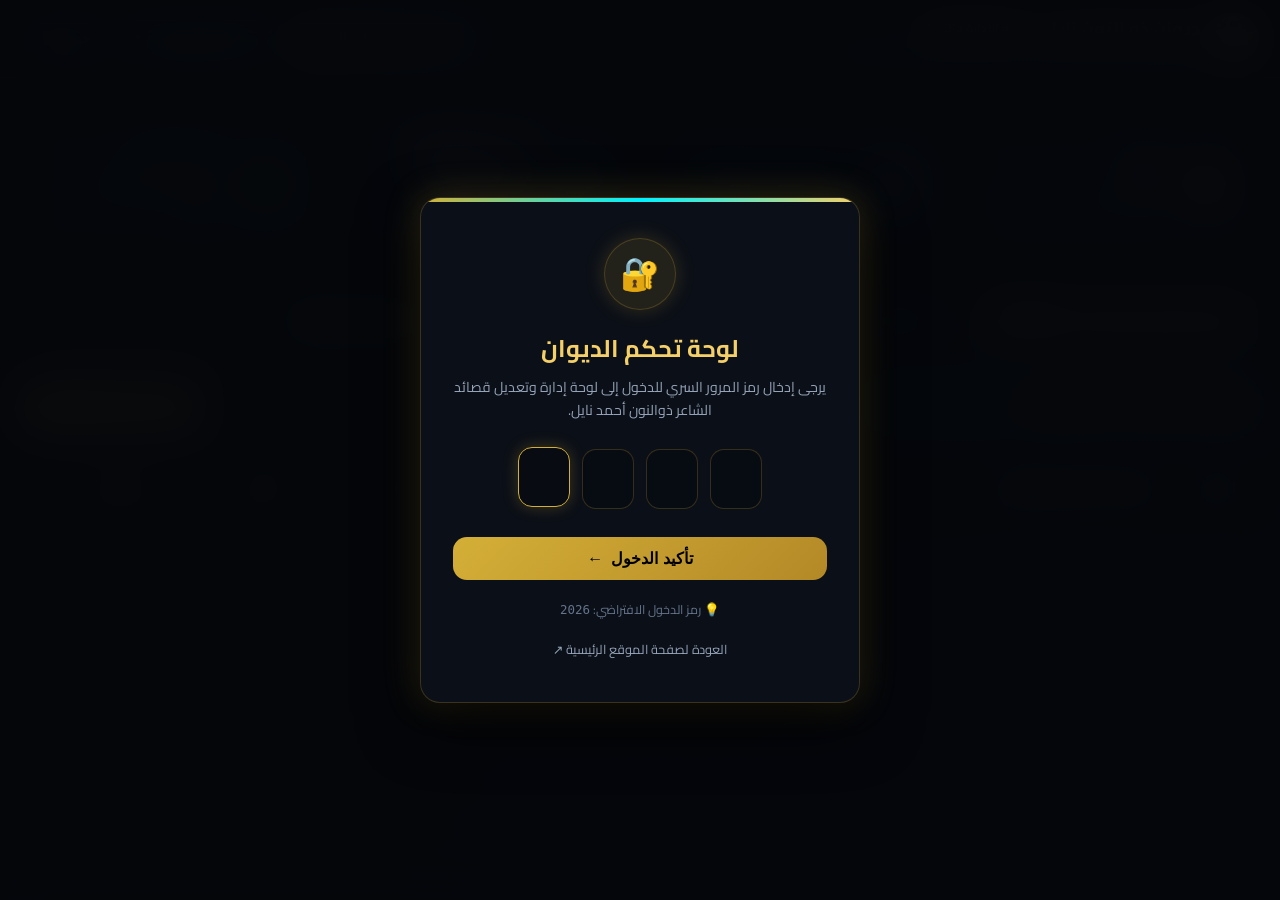
==== admin.html @ ef5acbaf "fix(sources): accurately distinguish and dynamically brand post interaction buttons and badges based" ====
<!DOCTYPE html>
<html lang="ar" dir="rtl">
<head>
  <meta charset="UTF-8">
  <meta name="viewport" content="width=device-width, initial-scale=1.0">
  <title>لوحة إدارة ديوان الشاعر ذو النون أحمد نايل | إضافة وتعديل القصائد</title>
  
  <!-- Anti-Cache Meta Tags -->
  <meta http-equiv="Cache-Control" content="no-cache, no-store, must-revalidate">
  <meta http-equiv="Pragma" content="no-cache">
  <meta http-equiv="Expires" content="0">
  
  <!-- Favicon -->
  <link rel="icon" type="image/svg+xml" href="assets/images/poet_logo.svg">

  <!-- Google Fonts (Cairo & Amiri) -->
  <link rel="preconnect" href="https://fonts.googleapis.com">
  <link rel="preconnect" href="https://fonts.gstatic.com" crossorigin>
  <link href="https://fonts.googleapis.com/css2?family=Amiri:ital,wght@0,400;0,700;1,400&family=Cairo:wght@400;600;700;800;900&family=Tajawal:wght@400;500;700&display=swap" rel="stylesheet">

  <!-- Stylesheets -->
  <link rel="stylesheet" href="assets/css/style.css?v=20261016_v11_source_detection">
  <link rel="stylesheet" href="assets/css/admin.css?v=20261016_admin_v1">
</head>
<body>

  <!-- ==========================================================================
       1. شاشة القفل وتسجيل الدخول (Passcode Lock Screen)
       ========================================================================== -->
  <div id="admin-lock-screen" class="admin-lock-screen">
    <div class="lock-box">
      <div class="lock-icon-wrap">
        <span>🔐</span>
      </div>
      <h2 class="lock-title">لوحة تحكم الديوان</h2>
      <p class="lock-desc">يرجى إدخال رمز المرور السري للدخول إلى لوحة إدارة وتعديل قصائد الشاعر ذوالنون أحمد نايل.</p>

      <div class="pin-inputs-group">
        <input type="password" maxlength="1" class="pin-input" autofocus inputmode="numeric">
        <input type="password" maxlength="1" class="pin-input" inputmode="numeric">
        <input type="password" maxlength="1" class="pin-input" inputmode="numeric">
        <input type="password" maxlength="1" class="pin-input" inputmode="numeric">
      </div>

      <button id="btn-submit-pin" class="btn-lock-submit">
        <span>تأكيد الدخول</span>
        <span>←</span>
      </button>

      <div class="lock-hint">
        <span>💡 رمز الدخول الافتراضي: <code>2026</code></span>
      </div>
      
      <div style="margin-top: 1rem;">
        <a href="index.html" style="color: var(--text-muted); font-size: 0.8rem; text-decoration: none;">العودة لصفحة الموقع الرئيسية ↗</a>
      </div>
    </div>
  </div>

  <!-- ==========================================================================
       2. ترويسة لوحة التحكم (Admin Header)
       ========================================================================== -->
  <header class="admin-header">
    <div class="admin-header-container">
      <div class="admin-brand">
        <div class="admin-brand-avatar">
          <img src="assets/images/poet_portrait.jpg" alt="ذو النون نايل">
        </div>
        <div class="admin-brand-info">
          <h1>
            <span>ديوان ذو النون نايل</span>
            <span class="admin-badge">لوحة الإدارة والتحكم</span>
          </h1>
          <p>إدارة وتعديل القصائد • فرز زمني (الأحدث أولاً) • مزامنة فيسبوك وتيك توك</p>
        </div>
      </div>

      <div class="admin-header-actions">
        <button class="btn-header-sync" onclick="fetchSocialFeedForAdmin(true)" title="سحب أحدث المنشورات من فيسبوك وتيك توك الآن">
          <svg width="14" height="14" viewBox="0 0 24 24" fill="none" stroke="currentColor" stroke-width="2.5"><path d="M23 4v6h-6M1 20v-6h6M3.51 9a9 9 0 0 1 14.85-3.36L23 10M1 14l4.64 4.36A9 9 0 0 0 20.49 15"/></svg>
          <span>سحب منشورات المنصات</span>
        </button>
        <a href="index.html" target="_blank" class="btn-header-link" title="معاينة الموقع للزوار">
          <span>معاينة الموقع الحية</span>
          <span>↗</span>
        </a>
        <button class="btn-header-link" onclick="adminLogout()" title="تسجيل الخروج">
          <span>خروج</span>
          <span>🚪</span>
        </button>
      </div>
    </div>
  </header>

  <!-- ==========================================================================
       3. المحتوى الرئيسي وشريط الإحصائيات (Main Content & Stats)
       ========================================================================== -->
  <main class="admin-main">
    
    <!-- Stats Grid -->
    <div class="admin-stats-grid">
      <div class="stat-card">
        <div class="stat-icon-wrap stat-icon-gold">📜</div>
        <div class="stat-content">
          <h3 id="stat-total-poems">10</h3>
          <p>إجمالي القصائد في الديوان</p>
        </div>
      </div>

      <div class="stat-card">
        <div class="stat-icon-wrap stat-icon-blue">🔄</div>
        <div class="stat-content">
          <h3 id="stat-sorting-mode" style="font-size: 1.25rem; color: #60a5fa;">من الأحدث للأقدم</h3>
          <p>ترتيب النشر الزمني اللحظي</p>
        </div>
      </div>

      <div class="stat-card">
        <div class="stat-icon-wrap stat-icon-cyan">📡</div>
        <div class="stat-content">
          <h3 id="stat-live-posts">11 منشور ومقطع</h3>
          <p>تغذية فيسبوك وتيك توك المباشرة</p>
        </div>
      </div>

      <div class="stat-card">
        <div class="stat-icon-wrap stat-icon-green">🟢</div>
        <div class="stat-content">
          <h3 id="stat-last-sync" style="font-size: 1.15rem; color: #4ade80;">متصل الآن</h3>
          <p>جاهزية المزامنة والتحديث الفوري</p>
        </div>
      </div>
    </div>

    <!-- Navigation Tabs Bar -->
    <div class="admin-tabs-nav">
      <button class="admin-tab-btn active" data-target="tab-manage-poems">
        <span>📚 إدارة وتعديل القصائد</span>
        <span class="tab-badge-num">مرتبة تنازلياً</span>
      </button>
      <button class="admin-tab-btn" data-target="tab-add-poem">
        <span>✍️ إضافة قصيدة جديدة</span>
      </button>
      <button class="admin-tab-btn" data-target="tab-social-radar">
        <span>📡 سحب منشورات فيسبوك وتيك توك</span>
      </button>
      <button class="admin-tab-btn" data-target="tab-export-sync">
        <span>💾 حفظ وتصدير البيانات</span>
      </button>
    </div>

    <!-- ======================================================================
         التبويب 1: جدول وإدارة القصائد الحالية (Manage Poems)
         ====================================================================== -->
    <div id="tab-manage-poems" class="tab-pane active">
      <div class="panel-head-bar">
        <div class="panel-title-wrap">
          <h2>
            <span>ديوان القصائد المعتمدة</span>
            <span style="font-size: 0.8rem; color: #4ade80; background: rgba(34,197,94,0.15); padding: 3px 10px; border-radius: 20px;">✓ مرتبة تلقائياً من الأحدث إلى الأقدم</span>
          </h2>
          <p>يمكنك تعديل أي قصيدة، مراجعة أبياتها، أو حذفها، وتنعكس التعديلات فورياً على الموقع.</p>
        </div>

        <div class="panel-controls">
          <div class="search-input-wrap">
            <span class="search-icon">🔍</span>
            <input type="text" id="admin-poem-search" placeholder="بحث في عناوين أو أبيات القصائد..." oninput="filterPoemsTable(this)">
          </div>
          <button class="btn-primary-admin" onclick="switchTab('tab-add-poem')">
            <span>+ إضافة قصيدة جديدة</span>
          </button>
        </div>
      </div>

      <!-- Table Container -->
      <div class="poems-table-wrap">
        <table class="admin-table">
          <thead>
            <tr>
              <th style="width: 60px;">الترتيب</th>
              <th>عنوان القصيدة ومطلعها</th>
              <th>التصنيف الأدبي</th>
              <th>تاريخ النشر</th>
              <th>التفاعل</th>
              <th>المصدر</th>
              <th style="width: 140px;">الإجراءات</th>
            </tr>
          </thead>
          <tbody id="poems-table-body">
            <!-- Rendered by admin.js -->
          </tbody>
        </table>
      </div>
    </div>

    <!-- ======================================================================
         التبويب 2: إضافة قصيدة جديدة (Add Poem Form)
         ====================================================================== -->
    <div id="tab-add-poem" class="tab-pane">
      <div class="form-panel-card">
        <div class="panel-title-wrap" style="margin-bottom: 1.5rem;">
          <h2>✍️ إضافة قصيدة أو نص وجداني جديد</h2>
          <p>املأ البيانات أدناه وسيتم إدراج القصيدة فورياً في رأس الديوان (الأحدث أولاً).</p>
        </div>

        <form id="add-poem-form">
          <div class="form-grid-two">
            <div class="form-group">
              <label class="form-label">عنوان القصيدة *</label>
              <input type="text" id="poem-title-input" class="form-control" placeholder="مثال: خفف خطاك، أو عنوان القصيدة الجديد" required>
            </div>

            <div class="form-group">
              <label class="form-label">التصنيف الأدبي *</label>
              <select id="poem-category-select" class="form-control">
                <option value="darwish">بوح ودراويش</option>
                <option value="hawas">ديوان الحواس</option>
                <option value="musical">أعمال غنائية</option>
                <option value="social">مقتطفات فيسبوك الحية</option>
                <option value="tiktok">بوح تيك توك (@drwesh22)</option>
                <option value="national">قصائد وطنية</option>
              </select>
            </div>
          </div>

          <div class="form-grid-two">
            <div class="form-group">
              <label class="form-label">تاريخ النشر <span>(مثال: ١٦ أكتوبر ٢٠٢٦، اتركه فارغاً لتعيين تاريخ اليوم تلقائياً)</span></label>
              <input type="text" id="poem-date-input" class="form-control" placeholder="١٦ أكتوبر ٢٠٢٦">
            </div>

            <div class="form-group">
              <label class="form-label">وقت النشر <span>(مثال: ١٠:١٥ م)</span></label>
              <input type="text" id="poem-time-input" class="form-control" placeholder="١٠:١٥ م">
            </div>
          </div>

          <div class="form-grid-two">
            <div class="form-group">
              <label class="form-label">رابط المنشور الأصلي في فيسبوك أو تيك توك</label>
              <input type="url" id="poem-fburl-input" class="form-control" placeholder="https://www.facebook.com/dhwalnwn.ahmd.nayl/posts/..." value="https://www.facebook.com/dhwalnwn.ahmd.nayl/">
            </div>

            <div class="form-group">
              <label class="form-label">وسام التمييز البصري <span>(Badge)</span></label>
              <input type="text" id="poem-badge-input" class="form-control" placeholder="مثال: 🔴 أحدث قصيدة، ✨ جديد، 👑 ديوان الحواس">
            </div>
          </div>

          <div class="form-group">
            <label class="form-label">نص وأبيات القصيدة الكاملة * <span>(اكتب كل بيت أو شطر في سطر منفصل)</span></label>
            <textarea id="poem-text-input" class="form-control" rows="10" placeholder="اكتب أبيات القصيدة هنا..." required></textarea>
          </div>

          <div class="form-footer-actions">
            <button type="reset" class="btn-secondary-admin">مسح الحقول</button>
            <button type="submit" class="btn-primary-admin" style="font-size: 1rem; padding: 10px 28px;">
              <span>حفظ وإدراج في رأس الديوان 📜</span>
              <span>←</span>
            </button>
          </div>
        </form>
      </div>
    </div>

    <!-- ======================================================================
         التبويب 3: رادار سحب منشورات فيسبوك وتيك توك (Social Ingestion Radar)
         ====================================================================== -->
    <div id="tab-social-radar" class="tab-pane">
      <div class="radar-hub-banner">
        <div class="radar-banner-info">
          <h3>
            <span>📡 رادار السحب اللحظي من صفحات الشاعر</span>
            <span style="font-size: 0.75rem; background: #22c55e; color: #000; padding: 2px 8px; border-radius: 12px; font-weight: 800;">LIVE</span>
          </h3>
          <p>
            هنا تظهر أحدث المنشورات ومقاطع الفيديو المسحوبة من صفحة فيسبوك وحساب تيك توك. يمكنك بنقرة زر واحدة (1-Click) تحويل أي منشور شعري إلى قصيدة معتمدة داخل الديوان.
          </p>
        </div>
        <button class="btn-primary-admin" onclick="fetchSocialFeedForAdmin(true)">
          <svg width="14" height="14" viewBox="0 0 24 24" fill="none" stroke="currentColor" stroke-width="2.5"><path d="M23 4v6h-6M1 20v-6h6M3.51 9a9 9 0 0 1 14.85-3.36L23 10M1 14l4.64 4.36A9 9 0 0 0 20.49 15"/></svg>
          <span>تحديث وسحب المنشورات الآن</span>
        </button>
      </div>

      <div id="social-radar-cards-container" class="social-cards-grid">
        <!-- Rendered by admin.js -->
      </div>
    </div>

    <!-- ======================================================================
         التبويب 4: حفظ وتصدير البيانات (Export & Deploy)
         ====================================================================== -->
    <div id="tab-export-sync" class="tab-pane">
      <div class="form-panel-card">
        <div class="panel-title-wrap" style="margin-bottom: 1.5rem;">
          <h2>💾 حفظ وتصدير بيانات الديوان</h2>
          <p>كافة التعديلات تُحفظ فورياً وتظهر على الموقع. يمكنك أيضاً تنزيل نسخة احتياطية أو رفع التحديثات إلى GitHub.</p>
        </div>

        <div style="display: grid; grid-template-columns: repeat(auto-fit, minmax(300px, 1fr)); gap: 1.5rem; margin-bottom: 2rem;">
          
          <div style="background: rgba(255,255,255,0.03); border: 1px solid var(--border-admin); border-radius: var(--radius-md); padding: 1.5rem;">
            <h4 style="color: var(--gold-light); font-size: 1.1rem; margin-bottom: 8px;">1. حفظ فوري على المتصفح</h4>
            <p style="font-size: 0.85rem; color: var(--text-muted); margin-bottom: 1.25rem;">
              يتم حفظ أي قصيدة تضيفها أو تعدلها محلياً، وتظهر فوراً عند زيارة الموقع دون أي تأخير.
            </p>
            <button class="btn-primary-admin" onclick="deployChangesNotice()">
              <span>تأكيد الحفظ الفوري للموقع</span>
            </button>
          </div>

          <div style="background: rgba(255,255,255,0.03); border: 1px solid var(--border-admin); border-radius: var(--radius-md); padding: 1.5rem;">
            <h4 style="color: var(--gold-light); font-size: 1.1rem; margin-bottom: 8px;">2. تصدير ملف القصائد (JSON)</h4>
            <p style="font-size: 0.85rem; color: var(--text-muted); margin-bottom: 1.25rem;">
              تنزيل ملف بيانات القصائد الكاملة مرتبة من الأحدث إلى الأقدم لحفظها أو أرشفتها.
            </p>
            <button class="btn-secondary-admin" onclick="exportPoemsJSON()">
              <span>تنزيل ملف JSON 📥</span>
            </button>
          </div>

        </div>

        <div style="background: rgba(24, 119, 242, 0.08); border: 1px solid rgba(24, 119, 242, 0.3); border-radius: var(--radius-md); padding: 1.5rem;">
          <h4 style="color: #93c5fd; margin-bottom: 6px;">🚀 رفع التحديثات تلقائياً إلى GitHub Pages</h4>
          <p style="font-size: 0.88rem; color: #cbd5e1; line-height: 1.8;">
            بفضل خط الأتمتة المدمج في الموقع عبر <strong>GitHub Actions</strong>، يمكنك تشغيل ملف <code>deploy.ps1</code> في مجلد المشروع، أو تشغيل سير العمل من تبويب Actions في GitHub ليتم نشر التحديثات الحية لجميع الزوار حول العالم في ثوانٍ معدودة.
          </p>
        </div>

      </div>
    </div>

  </main>

  <!-- ==========================================================================
       4. نافذة التعديل السريع (Poem Edit Modal)
       ========================================================================== -->
  <div id="admin-edit-modal" class="admin-modal-overlay">
    <div class="admin-modal-box">
      <div class="admin-modal-header">
        <h3>✏️ تعديل القصيدة الحالية</h3>
        <button id="close-edit-modal-btn" class="btn-modal-close">×</button>
      </div>

      <form id="edit-poem-form">
        <div class="form-grid-two">
          <div class="form-group">
            <label class="form-label">عنوان القصيدة *</label>
            <input type="text" id="edit-title-input" class="form-control" required>
          </div>

          <div class="form-group">
            <label class="form-label">التصنيف الأدبي</label>
            <select id="edit-category-select" class="form-control">
              <option value="darwish">بوح ودراويش</option>
              <option value="hawas">ديوان الحواس</option>
              <option value="musical">أعمال غنائية</option>
              <option value="social">مقتطفات فيسبوك الحية</option>
              <option value="tiktok">بوح تيك توك (@drwesh22)</option>
              <option value="national">قصائد وطنية</option>
            </select>
          </div>
        </div>

        <div class="form-grid-two">
          <div class="form-group">
            <label class="form-label">تاريخ النشر <span>(مثال: ١١ أكتوبر ٢٠٢٦)</span></label>
            <input type="text" id="edit-date-input" class="form-control">
          </div>

          <div class="form-group">
            <label class="form-label">وقت النشر</label>
            <input type="text" id="edit-time-input" class="form-control">
          </div>
        </div>

        <div class="form-grid-two">
          <div class="form-group">
            <label class="form-label">رابط المنشور الأصلي في فيسبوك أو تيك توك</label>
            <input type="url" id="edit-fburl-input" class="form-control">
          </div>

          <div class="form-group">
            <label class="form-label">عدد الإعجابات الافتراضية</label>
            <input type="number" id="edit-likes-input" class="form-control" min="0">
          </div>
        </div>

        <div class="form-group">
          <label class="form-label">نص وأبيات القصيدة الكاملة *</label>
          <textarea id="edit-text-input" class="form-control" rows="8" required></textarea>
        </div>

        <div class="form-footer-actions">
          <button type="button" id="btn-cancel-edit" class="btn-secondary-admin">إلغاء</button>
          <button type="submit" class="btn-primary-admin">
            <span>حفظ التعديلات وتحديث الموقع ✓</span>
          </button>
        </div>
      </form>
    </div>
  </div>

  <!-- Toast Notification Container -->
  <div id="admin-toast" class="admin-toast"></div>

  <!-- Main JavaScript Data & Logic -->
  <script src="assets/js/main.js?v=20261016_v7_complete"></script>
  <script src="assets/js/admin.js?v=20261016_admin_v2"></script>
</body>
</html>
---- assets/css/style.css ----
/* ==========================================================================
   الشاعر ذو النون أحمد نايل - التصميم الملكي الداكن (Dark Royal Obsidian & Gold)
   ========================================================================== */

@import url('https://fonts.googleapis.com/css2?family=Amiri:ital,wght@0,400;0,700;1,400;1,700&family=Cairo:wght@300;400;600;700;900&family=Reem+Kufi:wght@500;700&display=swap');

:root {
  /* Color Palette */
  --bg-main: #080a0f;
  --bg-card: rgba(18, 22, 33, 0.72);
  --bg-card-hover: rgba(26, 32, 48, 0.85);
  --bg-elevated: #111520;
  --bg-glass: rgba(15, 19, 28, 0.65);
  
  --gold-primary: #d4af37;
  --gold-glow: #f5cf68;
  --gold-dark: #997d25;
  --gold-subtle: rgba(212, 175, 55, 0.15);
  --gold-border: rgba(212, 175, 55, 0.28);
  
  --amber-warm: #e69138;
  --sand-accent: #e5d3b3;
  --text-main: #f3f4f6;
  --text-muted: #9ca3af;
  --text-dim: #6b7280;
  
  --border-subtle: rgba(255, 255, 255, 0.08);
  --shadow-gold: 0 8px 32px -4px rgba(212, 175, 55, 0.18);
  --shadow-ambient: 0 20px 40px -15px rgba(0, 0, 0, 0.7);

  /* Typography */
  --font-poetry: 'Amiri', serif;
  --font-ui: 'Cairo', sans-serif;
  --font-calligraphy: 'Reem Kufi', sans-serif;

  /* Layout */
  --radius-sm: 8px;
  --radius-md: 14px;
  --radius-lg: 22px;
  --radius-full: 9999px;
  --transition-smooth: all 0.35s cubic-bezier(0.16, 1, 0.3, 1);
}

/* Reset & Base Setup */
*, *::before, *::after {
  box-sizing: border-box;
  margin: 0;
  padding: 0;
}

html {
  scroll-behavior: smooth;
  font-size: 16px;
  direction: rtl;
}

body {
  font-family: var(--font-ui);
  background-color: var(--bg-main);
  color: var(--text-main);
  line-height: 1.8;
  overflow-x: hidden;
  position: relative;
  selection-background-color: var(--gold-primary);
  selection-color: #000;
}

::selection {
  background: var(--gold-primary);
  color: #050608;
}

/* Background Ambient Lighting & Particles */
#ambient-canvas {
  position: fixed;
  top: 0;
  left: 0;
  width: 100vw;
  height: 100vh;
  pointer-events: none;
  z-index: 0;
  opacity: 0.75;
}

.ambient-glow {
  position: fixed;
  width: 500px;
  height: 500px;
  border-radius: 50%;
  filter: blur(140px);
  pointer-events: none;
  z-index: 0;
  opacity: 0.15;
}

.ambient-glow-1 {
  top: -100px;
  right: -100px;
  background: radial-gradient(circle, var(--gold-primary), transparent 70%);
}

.ambient-glow-2 {
  bottom: 10%;
  left: -150px;
  background: radial-gradient(circle, #3b82f6, transparent 70%);
  opacity: 0.1;
}

/* Container */
.container {
  width: 100%;
  max-width: 1240px;
  margin: 0 auto;
  padding: 0 1.5rem;
  position: relative;
  z-index: 2;
}

/* Header & Navigation */
.main-header {
  position: fixed;
  top: 0;
  left: 0;
  right: 0;
  z-index: 100;
  backdrop-filter: blur(18px);
  -webkit-backdrop-filter: blur(18px);
  background: rgba(8, 10, 15, 0.75);
  border-bottom: 1px solid var(--border-subtle);
  transition: var(--transition-smooth);
}

.main-header.scrolled {
  background: rgba(8, 10, 15, 0.92);
  border-bottom-color: var(--gold-border);
  box-shadow: 0 10px 30px rgba(0, 0, 0, 0.5);
}

.nav-wrap {
  display: flex;
  align-items: center;
  justify-content: space-between;
  height: 80px;
  gap: 1.25rem;
}

.logo-brand {
  display: flex;
  align-items: center;
  gap: 12px;
  text-decoration: none;
  color: var(--text-main);
  flex-shrink: 0;
  white-space: nowrap;
}

.logo-icon-wrap {
  width: 48px;
  height: 48px;
  position: relative;
  display: flex;
  align-items: center;
  justify-content: center;
  border-radius: 50%;
  filter: drop-shadow(0 2px 10px rgba(212, 175, 55, 0.4));
  transition: transform 0.35s ease, filter 0.35s ease;
  flex-shrink: 0;
}

.logo-brand:hover .logo-icon-wrap {
  transform: scale(1.08) rotate(4deg);
  filter: drop-shadow(0 4px 18px rgba(212, 175, 55, 0.7));
}

.brand-logo-img {
  width: 100%;
  height: 100%;
  object-fit: contain;
  display: block;
}

.logo-icon {
  width: 48px;
  height: 48px;
  border-radius: 50%;
  display: flex;
  align-items: center;
  justify-content: center;
}

.logo-text {
  display: flex;
  flex-direction: column;
}

.logo-text h1 {
  font-size: 1.22rem;
  font-weight: 700;
  line-height: 1.2;
  white-space: nowrap;
  background: linear-gradient(120deg, #fff, var(--gold-glow));
  -webkit-background-clip: text;
  -webkit-text-fill-color: transparent;
}

.logo-text span {
  font-size: 0.74rem;
  color: var(--gold-primary);
  letter-spacing: 0.5px;
  font-family: var(--font-poetry);
  white-space: nowrap;
  display: block;
}

.nav-links {
  display: flex;
  align-items: center;
  list-style: none;
  gap: 1.15rem;
  margin: 0;
  padding: 0;
}

.nav-links li {
  white-space: nowrap;
  flex-shrink: 0;
}

.nav-links a {
  text-decoration: none;
  color: var(--text-muted);
  font-weight: 600;
  font-size: 0.92rem;
  transition: var(--transition-smooth);
  position: relative;
  padding: 6px 3px;
  white-space: nowrap;
  display: inline-block;
}

.nav-links a::after {
  content: '';
  position: absolute;
  bottom: 0;
  right: 0;
  width: 0;
  height: 2px;
  background: linear-gradient(to left, var(--gold-primary), var(--gold-glow));
  transition: width 0.3s ease;
  border-radius: 2px;
}

.nav-links a:hover {
  color: #ffffff;
}

.nav-links a:hover::after {
  width: 100%;
  opacity: 0.7;
}

.nav-links a.active {
  color: var(--gold-glow, #f5cf68) !important;
  font-weight: 700;
  text-shadow: 0 0 14px rgba(245, 207, 104, 0.55);
}

.nav-links a.active::after {
  width: 100% !important;
  opacity: 1 !important;
  height: 2.5px;
  background: linear-gradient(to left, var(--gold-primary), var(--gold-glow));
  box-shadow: 0 0 12px rgba(245, 207, 104, 0.75);
}

.header-actions {
  display: flex;
  align-items: center;
  gap: 0.75rem;
  flex-shrink: 0;
}

.btn-ambient-audio {
  background: rgba(212, 175, 55, 0.12);
  border: 1px solid var(--gold-border);
  color: var(--gold-primary);
  border-radius: var(--radius-full);
  padding: 8px 16px;
  font-size: 0.85rem;
  font-family: var(--font-ui);
  cursor: pointer;
  display: flex;
  align-items: center;
  gap: 8px;
  transition: var(--transition-smooth);
}

.btn-ambient-audio:hover {
  background: rgba(212, 175, 55, 0.25);
  box-shadow: var(--shadow-gold);
  transform: translateY(-2px);
}

.btn-ambient-audio.playing {
  background: linear-gradient(135deg, var(--gold-primary), var(--amber-warm));
  color: #0b0d12;
  font-weight: bold;
}

.btn-ambient-audio .sound-wave {
  display: inline-flex;
  align-items: flex-end;
  gap: 2px;
  height: 14px;
}

.sound-wave span {
  width: 2.5px;
  height: 6px;
  background: currentColor;
  border-radius: 1px;
}

.btn-ambient-audio.playing .sound-wave span:nth-child(1) {
  animation: pulseHeight 0.6s infinite alternate;
}
.btn-ambient-audio.playing .sound-wave span:nth-child(2) {
  animation: pulseHeight 0.9s infinite alternate 0.2s;
}
.btn-ambient-audio.playing .sound-wave span:nth-child(3) {
  animation: pulseHeight 0.7s infinite alternate 0.4s;
}

@keyframes pulseHeight {
  from { height: 4px; }
  to { height: 14px; }
}

.mobile-toggle {
  display: none;
  width: 42px;
  height: 42px;
  border-radius: var(--radius-md);
  background: rgba(212, 175, 55, 0.08);
  border: 1px solid var(--gold-border);
  color: var(--gold-glow);
  font-size: 1.4rem;
  align-items: center;
  justify-content: center;
  cursor: pointer;
  transition: var(--transition-smooth);
  flex-shrink: 0;
  line-height: 1;
  padding: 0;
}

.mobile-toggle:hover,
.mobile-toggle.active {
  background: rgba(212, 175, 55, 0.22);
  border-color: var(--gold-glow);
  box-shadow: 0 0 14px rgba(212, 175, 55, 0.35);
  transform: scale(1.05);
}

/* ==========================================================================
   Hero Section
   ========================================================================== */
.hero-section {
  position: relative;
  min-height: 100vh;
  display: flex;
  align-items: center;
  padding-top: 100px;
  padding-bottom: 60px;
  background-size: cover;
  background-position: center;
  background-repeat: no-repeat;
  overflow: hidden;
}

.hero-overlay {
  position: absolute;
  inset: 0;
  background: linear-gradient(
    180deg,
    rgba(8, 10, 15, 0.75) 0%,
    rgba(8, 10, 15, 0.88) 60%,
    rgba(8, 10, 15, 1) 100%
  );
  z-index: 1;
}

.hero-grid {
  display: grid;
  grid-template-columns: 1.15fr 0.85fr;
  align-items: center;
  gap: 3.5rem;
  position: relative;
  z-index: 2;
}

.hero-content {
  text-align: right;
}

.badge-poetry {
  display: inline-flex;
  align-items: center;
  gap: 8px;
  background: rgba(212, 175, 55, 0.12);
  border: 1px solid var(--gold-border);
  color: var(--gold-glow);
  padding: 6px 18px;
  border-radius: var(--radius-full);
  font-size: 0.9rem;
  font-weight: 600;
  margin-bottom: 1.5rem;
  backdrop-filter: blur(10px);
}

.hero-title {
  font-family: var(--font-poetry);
  font-size: clamp(2.4rem, 4.5vw, 4rem);
  font-weight: 700;
  line-height: 1.25;
  color: #ffffff;
  margin-bottom: 1.25rem;
}

.hero-title .highlight {
  background: linear-gradient(135deg, #f9f295 0%, #e0aa3e 40%, #e78024 100%);
  -webkit-background-clip: text;
  -webkit-text-fill-color: transparent;
  display: inline-block;
}

.hero-subtitle {
  font-size: 1.15rem;
  color: var(--text-muted);
  max-width: 600px;
  margin-bottom: 2rem;
  line-height: 1.85;
}

.hero-quote-box {
  background: var(--bg-glass);
  border-right: 3px solid var(--gold-primary);
  border-left: 1px solid var(--border-subtle);
  border-top: 1px solid var(--border-subtle);
  border-bottom: 1px solid var(--border-subtle);
  padding: 1.25rem 1.75rem;
  border-radius: 0 var(--radius-md) var(--radius-md) 0;
  margin-bottom: 2.5rem;
  backdrop-filter: blur(12px);
  position: relative;
}

.hero-quote-text {
  font-family: var(--font-poetry);
  font-size: 1.35rem;
  font-style: italic;
  color: var(--sand-accent);
  line-height: 1.7;
}

.hero-quote-author {
  display: block;
  font-size: 0.85rem;
  color: var(--gold-primary);
  margin-top: 8px;
}

.hero-cta-group {
  display: flex;
  align-items: center;
  flex-wrap: wrap;
  gap: 1.2rem;
}

.btn-primary {
  background: linear-gradient(135deg, var(--gold-glow) 0%, var(--gold-primary) 70%, var(--gold-dark) 100%);
  color: #080a0f;
  font-weight: 700;
  padding: 12px 28px;
  border-radius: var(--radius-full);
  text-decoration: none;
  display: inline-flex;
  align-items: center;
  gap: 10px;
  transition: var(--transition-smooth);
  box-shadow: 0 4px 20px rgba(212, 175, 55, 0.35);
  border: 1px solid rgba(255, 255, 255, 0.4);
}

.btn-primary:hover {
  transform: translateY(-3px);
  box-shadow: 0 8px 30px rgba(212, 175, 55, 0.55);
}

.btn-secondary {
  background: rgba(255, 255, 255, 0.04);
  border: 1px solid rgba(255, 255, 255, 0.15);
  color: var(--text-main);
  font-weight: 600;
  padding: 12px 26px;
  border-radius: var(--radius-full);
  text-decoration: none;
  display: inline-flex;
  align-items: center;
  gap: 10px;
  transition: var(--transition-smooth);
  backdrop-filter: blur(8px);
}

.btn-secondary:hover {
  background: rgba(255, 255, 255, 0.1);
  border-color: var(--gold-primary);
  color: var(--gold-glow);
  transform: translateY(-3px);
}

.btn-facebook {
  background: rgba(24, 119, 242, 0.15);
  border: 1px solid rgba(24, 119, 242, 0.35);
  color: #60a5fa;
  font-weight: 600;
  padding: 12px 24px;
  border-radius: var(--radius-full);
  text-decoration: none;
  display: inline-flex;
  align-items: center;
  gap: 8px;
  transition: var(--transition-smooth);
}

.btn-facebook:hover {
  background: #1877f2;
  color: #ffffff;
  box-shadow: 0 4px 20px rgba(24, 119, 242, 0.4);
  transform: translateY(-3px);
}

/* Hero Portrait Card */
.hero-visual {
  position: relative;
  display: flex;
  justify-content: center;
}

.portrait-frame {
  position: relative;
  width: 100%;
  max-width: 440px;
  border-radius: var(--radius-lg);
  padding: 10px;
  background: linear-gradient(145deg, rgba(212, 175, 55, 0.4), rgba(255, 255, 255, 0.05) 50%, rgba(212, 175, 55, 0.2));
  box-shadow: var(--shadow-ambient), 0 0 60px rgba(212, 175, 55, 0.12);
  transition: transform 0.5s ease;
}

.portrait-frame:hover {
  transform: translateY(-6px) scale(1.01);
}

.portrait-frame img {
  width: 100%;
  height: 520px;
  object-fit: cover;
  object-position: center 30%;
  border-radius: calc(var(--radius-lg) - 6px);
  display: block;
}

.portrait-floating-tag {
  position: absolute;
  bottom: -15px;
  left: 25px;
  background: rgba(15, 18, 28, 0.92);
  backdrop-filter: blur(16px);
  border: 1px solid var(--gold-border);
  padding: 12px 20px;
  border-radius: var(--radius-md);
  box-shadow: 0 10px 25px rgba(0, 0, 0, 0.6);
  display: flex;
  align-items: center;
  gap: 12px;
}

.floating-tag-icon {
  width: 38px;
  height: 38px;
  border-radius: 50%;
  background: var(--gold-subtle);
  color: var(--gold-glow);
  display: flex;
  align-items: center;
  justify-content: center;
  font-size: 1.2rem;
}

.floating-tag-text h4 {
  font-size: 0.95rem;
  color: #fff;
  line-height: 1.2;
}

.floating-tag-text p {
  font-size: 0.75rem;
  color: var(--gold-primary);
}

/* ==========================================================================
   Section Common Styles
   ========================================================================== */
section {
  padding: 90px 0;
  position: relative;
  z-index: 2;
}

.section-head {
  text-align: center;
  margin-bottom: 4rem;
  position: relative;
}

.section-subtitle {
  color: var(--gold-primary);
  font-size: 0.95rem;
  font-weight: 700;
  letter-spacing: 1px;
  text-transform: uppercase;
  margin-bottom: 0.5rem;
  display: block;
}

.section-title {
  font-family: var(--font-poetry);
  font-size: clamp(2rem, 3.5vw, 2.8rem);
  font-weight: 700;
  color: #ffffff;
  position: relative;
  display: inline-block;
}

.section-title::after {
  content: '❦';
  display: block;
  font-size: 1.2rem;
  color: var(--gold-primary);
  margin-top: 8px;
  opacity: 0.8;
}

.section-desc {
  color: var(--text-muted);
  max-width: 680px;
  margin: 0.75rem auto 0;
  font-size: 1.05rem;
}

/* ==========================================================================
   Verse of the Day (حكمة وبوح اليوم)
   ========================================================================== */
.daily-verse-banner {
  background: linear-gradient(135deg, rgba(24, 29, 44, 0.9), rgba(13, 16, 24, 0.95));
  border: 1px solid var(--gold-border);
  border-radius: var(--radius-lg);
  padding: 2.5rem 3rem;
  margin-bottom: 5rem;
  position: relative;
  overflow: hidden;
  box-shadow: 0 15px 40px rgba(0, 0, 0, 0.5);
}

.daily-verse-banner::before {
  content: '"';
  position: absolute;
  top: -20px;
  right: 25px;
  font-size: 140px;
  font-family: var(--font-poetry);
  color: rgba(212, 175, 55, 0.05);
  line-height: 1;
  pointer-events: none;
}

.verse-content-wrapper {
  display: flex;
  align-items: center;
  justify-content: space-between;
  gap: 2rem;
  flex-wrap: wrap;
}

.verse-text-group {
  flex: 1;
  min-width: 280px;
}

.verse-header-tag {
  display: inline-flex;
  align-items: center;
  gap: 6px;
  color: var(--gold-glow);
  font-size: 0.85rem;
  font-weight: 700;
  margin-bottom: 0.75rem;
}

#daily-verse-quote {
  font-family: var(--font-poetry);
  font-size: 1.6rem;
  line-height: 1.8;
  color: #ffffff;
  margin-bottom: 0.5rem;
}

#daily-verse-poem-name {
  color: var(--text-muted);
  font-size: 0.95rem;
  font-style: italic;
}

.verse-actions {
  display: flex;
  gap: 10px;
}

.icon-btn {
  background: rgba(255, 255, 255, 0.05);
  border: 1px solid var(--border-subtle);
  color: var(--text-main);
  padding: 10px 18px;
  border-radius: var(--radius-full);
  cursor: pointer;
  display: inline-flex;
  align-items: center;
  gap: 8px;
  font-size: 0.9rem;
  font-family: var(--font-ui);
  transition: var(--transition-smooth);
}

.icon-btn:hover {
  background: var(--gold-subtle);
  border-color: var(--gold-primary);
  color: var(--gold-glow);
}

/* ==========================================================================
   Poetry Showcase (ديوان النصوص والقصائد)
   ========================================================================== */
.poetry-controls {
  display: flex;
  justify-content: space-between;
  align-items: center;
  flex-wrap: wrap;
  gap: 1.5rem;
  margin-bottom: 2.5rem;
  background: var(--bg-card);
  padding: 1rem 1.5rem;
  border-radius: var(--radius-md);
  border: 1px solid var(--border-subtle);
}

.poetry-filter-tabs {
  display: flex;
  gap: 8px;
  flex-wrap: wrap;
}

.tab-btn {
  background: transparent;
  border: 1px solid transparent;
  color: var(--text-muted);
  padding: 8px 18px;
  border-radius: var(--radius-full);
  font-family: var(--font-ui);
  font-size: 0.92rem;
  font-weight: 600;
  cursor: pointer;
  transition: var(--transition-smooth);
}

.tab-btn:hover {
  color: #fff;
  background: rgba(255, 255, 255, 0.05);
}

.tab-btn.active {
  background: var(--gold-subtle);
  border-color: var(--gold-border);
  color: var(--gold-glow);
}

.poetry-search-box {
  position: relative;
  min-width: 260px;
}

.poetry-search-box input {
  width: 100%;
  background: rgba(8, 10, 15, 0.8);
  border: 1px solid var(--border-subtle);
  padding: 10px 42px 10px 16px;
  border-radius: var(--radius-full);
  color: #fff;
  font-family: var(--font-ui);
  font-size: 0.9rem;
  outline: none;
  transition: var(--transition-smooth);
}

.poetry-search-box input:focus {
  border-color: var(--gold-primary);
  box-shadow: 0 0 15px rgba(212, 175, 55, 0.25);
}

.poetry-search-box .search-icon {
  position: absolute;
  right: 14px;
  top: 50%;
  transform: translateY(-50%);
  color: var(--text-dim);
  pointer-events: none;
}

/* Grid of Poems */
.poems-grid {
  display: grid;
  grid-template-columns: repeat(auto-fill, minmax(360px, 1fr));
  gap: 2rem;
}

.poem-card {
  background: var(--bg-card);
  backdrop-filter: blur(14px);
  -webkit-backdrop-filter: blur(14px);
  border: 1px solid var(--border-subtle);
  border-radius: var(--radius-lg);
  padding: 2.2rem 2rem;
  display: flex;
  flex-direction: column;
  justify-content: space-between;
  transition: var(--transition-smooth);
  position: relative;
  overflow: hidden;
}

.poem-card::before {
  content: '';
  position: absolute;
  top: 0;
  right: 0;
  width: 100%;
  height: 3px;
  background: linear-gradient(to left, var(--gold-primary), transparent);
  opacity: 0;
  transition: opacity 0.3s ease;
}

.poem-card:hover {
  transform: translateY(-6px);
  border-color: var(--gold-border);
  background: var(--bg-card-hover);
  box-shadow: 0 18px 45px rgba(0, 0, 0, 0.6), 0 0 30px rgba(212, 175, 55, 0.1);
}

.poem-card:hover::before {
  opacity: 1;
}

.poem-card-header {
  display: flex;
  justify-content: space-between;
  align-items: center;
  margin-bottom: 1.25rem;
}

.poem-card-tag {
  font-size: 0.78rem;
  padding: 4px 12px;
  border-radius: var(--radius-full);
  background: rgba(255, 255, 255, 0.05);
  color: var(--gold-primary);
  border: 1px solid rgba(212, 175, 55, 0.2);
}

.poem-card-meta {
  color: var(--text-dim);
  font-size: 0.8rem;
}

.poem-card-title {
  font-family: var(--font-poetry);
  font-size: 1.65rem;
  color: #ffffff;
  font-weight: 700;
  margin-bottom: 1rem;
}

.poem-card-excerpt {
  font-family: var(--font-poetry);
  font-size: 1.18rem;
  color: var(--sand-accent);
  line-height: 1.95;
  margin-bottom: 1.8rem;
  white-space: pre-line;
  position: relative;
}

.poem-card-footer {
  display: flex;
  align-items: center;
  justify-content: space-between;
  border-top: 1px solid var(--border-subtle);
  padding-top: 1.2rem;
  margin-top: auto;
}

.btn-read-poem {
  background: transparent;
  border: none;
  color: var(--gold-glow);
  font-weight: 700;
  font-size: 0.95rem;
  font-family: var(--font-ui);
  display: inline-flex;
  align-items: center;
  gap: 8px;
  cursor: pointer;
  transition: var(--transition-smooth);
}

.btn-read-poem:hover {
  color: #fff;
  transform: translateX(-4px);
}

.btn-copy-card {
  background: transparent;
  border: none;
  color: var(--text-dim);
  cursor: pointer;
  font-size: 1.1rem;
  transition: var(--transition-smooth);
  padding: 4px;
}

/* ==========================================================================
   Poem Card Likes & Facebook Reaction Bar
   ========================================================================== */
.poem-card-social {
  display: flex;
  align-items: center;
  justify-content: space-between;
  flex-wrap: wrap;
  gap: 8px;
  padding: 0.85rem 0;
  margin-top: auto;
  margin-bottom: 0.85rem;
  border-top: 1px dashed rgba(255, 255, 255, 0.08);
}

.btn-poem-like {
  background: rgba(255, 255, 255, 0.04);
  border: 1px solid rgba(255, 255, 255, 0.12);
  color: var(--text-muted);
  border-radius: var(--radius-full);
  padding: 6px 14px;
  font-size: 0.82rem;
  font-family: var(--font-ui);
  font-weight: 600;
  cursor: pointer;
  display: inline-flex;
  align-items: center;
  gap: 7px;
  transition: var(--transition-smooth);
}

.btn-poem-like:hover {
  background: rgba(239, 68, 68, 0.12);
  border-color: rgba(239, 68, 68, 0.4);
  color: #f87171;
  transform: translateY(-2px);
}

.btn-poem-like.liked {
  background: rgba(239, 68, 68, 0.16);
  border-color: #ef4444;
  color: #ef4444;
  box-shadow: 0 0 16px rgba(239, 68, 68, 0.25);
}

.btn-poem-like .heart-icon {
  transition: transform 0.25s cubic-bezier(0.175, 0.885, 0.32, 1.275);
}

.btn-poem-like.liked .heart-icon {
  fill: #ef4444;
  stroke: #ef4444;
  transform: scale(1.15);
}

.like-counter {
  font-weight: 700;
  font-size: 0.88rem;
  color: var(--gold-glow);
}

.btn-poem-like.liked .like-counter {
  color: #fca5a5;
}

.btn-fb-like-action {
  background: rgba(24, 119, 242, 0.12);
  border: 1px solid rgba(24, 119, 242, 0.35);
  color: #60a5fa;
  border-radius: var(--radius-full);
  padding: 6px 13px;
  font-size: 0.8rem;
  text-decoration: none;
  display: inline-flex;
  align-items: center;
  gap: 7px;
  font-weight: 600;
  font-family: var(--font-ui);
  cursor: pointer;
  user-select: none;
  transition: all 0.25s ease;
}

.btn-fb-like-action:hover {
  background: #1877f2;
  color: #ffffff;
  border-color: #1877f2;
  box-shadow: 0 4px 18px rgba(24, 119, 242, 0.45);
  transform: translateY(-2px);
}

.btn-fb-like-action:active {
  transform: scale(0.96);
}

.btn-fb-like-action svg {
  flex-shrink: 0;
  transition: transform 0.2s ease;
}

.btn-fb-like-action:hover svg {
  transform: scale(1.15);
}

/* زر التفاعل مع منشور تيك توك */
.btn-tiktok-action {
  background: rgba(0, 242, 254, 0.08);
  border: 1px solid rgba(0, 242, 254, 0.35);
  color: #00f2fe;
  border-radius: var(--radius-full);
  padding: 6px 13px;
  font-size: 0.8rem;
  text-decoration: none;
  display: inline-flex;
  align-items: center;
  gap: 7px;
  font-weight: 600;
  font-family: var(--font-ui);
  cursor: pointer;
  user-select: none;
  transition: all 0.25s ease;
}

.btn-tiktok-action:hover {
  background: linear-gradient(135deg, rgba(0, 242, 254, 0.9), rgba(254, 44, 85, 0.95));
  color: #ffffff;
  border-color: #fe2c55;
  box-shadow: 0 4px 18px rgba(254, 44, 85, 0.45);
  transform: translateY(-2px);
}

.btn-tiktok-action:active {
  transform: scale(0.96);
}

.btn-tiktok-action svg {
  flex-shrink: 0;
  transition: transform 0.2s ease;
}

.btn-tiktok-action:hover svg {
  transform: scale(1.15);
  fill: #ffffff;
}

/* زر التفاعل مع يوتيوب */
.btn-yt-action {
  background: rgba(239, 68, 68, 0.1);
  border: 1px solid rgba(239, 68, 68, 0.35);
  color: #f87171;
  border-radius: var(--radius-full);
  padding: 6px 13px;
  font-size: 0.8rem;
  text-decoration: none;
  display: inline-flex;
  align-items: center;
  gap: 7px;
  font-weight: 600;
  font-family: var(--font-ui);
  cursor: pointer;
  user-select: none;
  transition: all 0.25s ease;
}

.btn-yt-action:hover {
  background: #ff0000;
  color: #ffffff;
  border-color: #ff0000;
  box-shadow: 0 4px 18px rgba(255, 0, 0, 0.45);
  transform: translateY(-2px);
}

/* شارة مصدر المنشور في ترويسة بطاقة القصيدة */
.poem-source-pill {
  font-size: 0.72rem;
  padding: 2px 8px;
  border-radius: var(--radius-full);
  font-family: var(--font-ui);
  font-weight: 600;
  display: inline-flex;
  align-items: center;
  gap: 4px;
}

.poem-source-pill.tiktok {
  background: rgba(0, 242, 254, 0.08);
  border: 1px solid rgba(0, 242, 254, 0.35);
  color: #00f2fe;
}

.poem-source-pill.facebook {
  background: rgba(24, 119, 242, 0.08);
  border: 1px solid rgba(24, 119, 242, 0.32);
  color: #60a5fa;
}

.poem-source-pill.youtube {
  background: rgba(239, 68, 68, 0.08);
  border: 1px solid rgba(239, 68, 68, 0.35);
  color: #f87171;
}

/* Modal Social & Facebook Bar */
.modal-social-bar {
  display: flex;
  align-items: center;
  justify-content: space-between;
  flex-wrap: wrap;
  gap: 12px;
  padding: 0.85rem 1.75rem;
  background: rgba(12, 15, 23, 0.75);
  border-bottom: 1px solid var(--border-subtle);
}

.modal-social-bar .btn-poem-like {
  padding: 7px 16px;
  font-size: 0.88rem;
}

.fb-like-plugin-wrap {
  display: inline-flex;
  align-items: center;
  min-height: 28px;
}

/* ==========================================================================
   Modal Poem Reader
   ========================================================================== */
.modal-overlay {
  position: fixed;
  inset: 0;
  background: rgba(4, 6, 10, 0.85);
  backdrop-filter: blur(12px);
  -webkit-backdrop-filter: blur(12px);
  z-index: 1000;
  display: flex;
  align-items: center;
  justify-content: center;
  opacity: 0;
  visibility: hidden;
  transition: all 0.3s ease;
  padding: 1.5rem;
}

.modal-overlay.active {
  opacity: 1;
  visibility: visible;
}

.modal-container {
  background: var(--bg-elevated);
  border: 1px solid var(--gold-border);
  border-radius: var(--radius-lg);
  width: 100%;
  max-width: 760px;
  max-height: 90vh;
  display: flex;
  flex-direction: column;
  overflow: hidden;
  box-shadow: 0 25px 60px rgba(0, 0, 0, 0.8), var(--shadow-gold);
  transform: scale(0.92);
  transition: transform 0.3s cubic-bezier(0.16, 1, 0.3, 1);
}

.modal-overlay.active .modal-container {
  transform: scale(1);
}

.modal-header {
  padding: 1.5rem 2rem;
  border-bottom: 1px solid var(--border-subtle);
  display: flex;
  justify-content: space-between;
  align-items: center;
  background: rgba(15, 19, 28, 0.8);
}

.modal-title-wrap h3 {
  font-family: var(--font-poetry);
  font-size: 1.75rem;
  color: #fff;
}

.modal-title-wrap span {
  font-size: 0.85rem;
  color: var(--gold-primary);
}

.modal-actions {
  display: flex;
  align-items: center;
  gap: 12px;
}

.font-size-control {
  display: flex;
  align-items: center;
  gap: 6px;
  background: rgba(255, 255, 255, 0.05);
  padding: 4px 8px;
  border-radius: var(--radius-full);
}

.font-btn {
  background: transparent;
  border: none;
  color: var(--text-muted);
  cursor: pointer;
  padding: 2px 8px;
  font-weight: bold;
}

.font-btn:hover {
  color: var(--gold-primary);
}

.modal-close-btn {
  background: rgba(255, 255, 255, 0.06);
  border: none;
  color: var(--text-main);
  width: 38px;
  height: 38px;
  border-radius: 50%;
  font-size: 1.3rem;
  cursor: pointer;
  display: flex;
  align-items: center;
  justify-content: center;
  transition: var(--transition-smooth);
}

.modal-close-btn:hover {
  background: rgba(239, 68, 68, 0.2);
  color: #ef4444;
}

.modal-body {
  padding: 2.5rem 2.5rem;
  overflow-y: auto;
  text-align: center;
}

.modal-poem-content {
  font-family: var(--font-poetry);
  font-size: 1.45rem;
  line-height: 2.3;
  color: var(--sand-accent);
  white-space: pre-line;
  max-width: 620px;
  margin: 0 auto;
}

.modal-footer {
  padding: 1.25rem 2rem;
  border-top: 1px solid var(--border-subtle);
  background: rgba(15, 19, 28, 0.8);
  display: flex;
  justify-content: space-between;
  align-items: center;
}

/* ==========================================================================
   Videos Showcase Section (مكتبة المرئيات والفيديوهات)
   ========================================================================== */
.videos-section {
  position: relative;
  background: linear-gradient(180deg, rgba(8, 10, 15, 0.9) 0%, rgba(13, 17, 26, 0.95) 50%, rgba(8, 10, 15, 0.9) 100%);
  border-top: 1px solid var(--border-subtle);
  border-bottom: 1px solid var(--border-subtle);
}

.video-controls {
  display: flex;
  justify-content: space-between;
  align-items: center;
  flex-wrap: wrap;
  gap: 1.5rem;
  margin-bottom: 2.5rem;
  background: var(--bg-card);
  padding: 1rem 1.5rem;
  border-radius: var(--radius-md);
  border: 1px solid var(--border-subtle);
}

.video-filter-tabs {
  display: flex;
  gap: 8px;
  flex-wrap: wrap;
}

.v-tab-btn {
  background: transparent;
  border: 1px solid transparent;
  color: var(--text-muted);
  padding: 8px 18px;
  border-radius: var(--radius-full);
  font-family: var(--font-ui);
  font-size: 0.92rem;
  font-weight: 600;
  cursor: pointer;
  transition: var(--transition-smooth);
}

.v-tab-btn:hover {
  color: #fff;
  background: rgba(255, 255, 255, 0.05);
}

.v-tab-btn.active {
  background: linear-gradient(135deg, rgba(212, 175, 55, 0.25), rgba(24, 119, 242, 0.25));
  border-color: var(--gold-border);
  color: var(--gold-glow);
  box-shadow: 0 4px 15px rgba(212, 175, 55, 0.2);
}

.videos-grid {
  display: grid;
  grid-template-columns: repeat(auto-fill, minmax(360px, 1fr));
  gap: 2.2rem;
}

.video-card {
  background: var(--bg-card);
  border: 1px solid var(--border-subtle);
  border-radius: var(--radius-lg);
  overflow: hidden;
  display: flex;
  flex-direction: column;
  transition: var(--transition-smooth);
  position: relative;
  box-shadow: 0 10px 30px rgba(0, 0, 0, 0.6);
}

.video-card:hover {
  transform: translateY(-7px);
  border-color: var(--gold-border);
  box-shadow: 0 20px 50px rgba(0, 0, 0, 0.8), 0 0 30px rgba(212, 175, 55, 0.15);
}

.video-thumb-container {
  position: relative;
  width: 100%;
  aspect-ratio: 16 / 9;
  overflow: hidden;
  cursor: pointer;
  background: #000;
}

.video-thumb-img {
  width: 100%;
  height: 100%;
  object-fit: cover;
  transition: transform 0.6s cubic-bezier(0.16, 1, 0.3, 1);
  opacity: 0.88;
}

.video-card:hover .video-thumb-img {
  transform: scale(1.06);
  opacity: 1;
}

.video-play-overlay {
  position: absolute;
  inset: 0;
  display: flex;
  align-items: center;
  justify-content: center;
  background: rgba(8, 10, 15, 0.35);
  transition: var(--transition-smooth);
}

.video-card:hover .video-play-overlay {
  background: rgba(8, 10, 15, 0.15);
}

.play-circle-btn {
  width: 64px;
  height: 64px;
  border-radius: 50%;
  background: rgba(18, 22, 33, 0.85);
  border: 2px solid var(--gold-primary);
  color: var(--gold-glow);
  display: flex;
  align-items: center;
  justify-content: center;
  font-size: 1.5rem;
  box-shadow: 0 0 25px rgba(212, 175, 55, 0.4);
  transition: var(--transition-smooth);
}

.video-card:hover .play-circle-btn {
  transform: scale(1.15);
  background: var(--gold-primary);
  color: #080a0f;
  box-shadow: 0 0 35px rgba(212, 175, 55, 0.8);
}

.video-duration-tag {
  position: absolute;
  bottom: 12px;
  left: 12px;
  background: rgba(0, 0, 0, 0.85);
  color: #fff;
  font-size: 0.78rem;
  padding: 3px 8px;
  border-radius: var(--radius-sm);
  font-weight: 700;
  letter-spacing: 0.5px;
  backdrop-filter: blur(4px);
}

.video-badge-source {
  position: absolute;
  top: 12px;
  right: 12px;
  background: rgba(24, 119, 242, 0.85);
  color: #fff;
  font-size: 0.76rem;
  padding: 4px 10px;
  border-radius: var(--radius-full);
  display: flex;
  align-items: center;
  gap: 5px;
  font-weight: 600;
  box-shadow: 0 4px 12px rgba(0, 0, 0, 0.5);
}

.video-card-body {
  padding: 1.5rem;
  display: flex;
  flex-direction: column;
  flex: 1;
}

.video-card-meta {
  display: flex;
  align-items: center;
  justify-content: space-between;
  margin-bottom: 8px;
  font-size: 0.82rem;
  color: var(--gold-primary);
}

.video-card-title {
  font-family: var(--font-poetry);
  font-size: 1.45rem;
  color: #fff;
  margin-bottom: 10px;
  line-height: 1.4;
}

.video-card-desc {
  font-size: 0.92rem;
  color: var(--text-muted);
  line-height: 1.7;
  margin-bottom: 1.5rem;
}

.video-card-footer {
  margin-top: auto;
  display: flex;
  align-items: center;
  justify-content: space-between;
  border-top: 1px solid var(--border-subtle);
  padding-top: 1rem;
}

.btn-watch-now {
  background: transparent;
  border: none;
  color: var(--gold-glow);
  font-weight: 700;
  font-size: 0.92rem;
  cursor: pointer;
  display: inline-flex;
  align-items: center;
  gap: 6px;
  font-family: var(--font-ui);
  transition: var(--transition-smooth);
}

.btn-watch-now:hover {
  color: #fff;
  transform: translateX(-4px);
}

/* Video Player Screen inside Modal */
.video-player-screen {
  position: relative;
  width: 100%;
  aspect-ratio: 16 / 9;
  background: #000;
  border-radius: var(--radius-md);
  overflow: hidden;
  border: 1px solid var(--gold-border);
  box-shadow: 0 10px 30px rgba(0, 0, 0, 0.8);
  display: flex;
  align-items: center;
  justify-content: center;
}

.video-simulated-player {
  width: 100%;
  height: 100%;
  position: relative;
  background-size: cover;
  background-position: center;
  display: flex;
  flex-direction: column;
  justify-content: flex-end;
  padding: 2rem;
}

.video-simulated-overlay {
  position: absolute;
  inset: 0;
  background: linear-gradient(180deg, rgba(8, 10, 15, 0.2) 0%, rgba(8, 10, 15, 0.85) 100%);
}

.video-simulated-content {
  position: relative;
  z-index: 2;
  text-align: right;
}

.audio-soundwave-anim {
  display: flex;
  align-items: flex-end;
  gap: 4px;
  height: 24px;
  margin-bottom: 12px;
}

.audio-soundwave-anim span {
  width: 4px;
  height: 8px;
  background: var(--gold-primary);
  border-radius: 2px;
  animation: waveHeight 0.8s infinite alternate ease-in-out;
}

.audio-soundwave-anim span:nth-child(2) { animation-delay: 0.15s; }
.audio-soundwave-anim span:nth-child(3) { animation-delay: 0.3s; }
.audio-soundwave-anim span:nth-child(4) { animation-delay: 0.45s; }
.audio-soundwave-anim span:nth-child(5) { animation-delay: 0.6s; }

@keyframes waveHeight {
  from { height: 6px; }
  to { height: 24px; }
}

/* ==========================================================================
   Biography & Journey (عن الشاعر والدرويش)
   ========================================================================== */
.about-section {
  background: linear-gradient(180deg, var(--bg-main) 0%, #0d1017 50%, var(--bg-main) 100%);
}

.about-grid {
  display: grid;
  grid-template-columns: 0.9fr 1.1fr;
  gap: 4rem;
  align-items: center;
}

.book-showcase-card {
  position: relative;
  text-align: center;
}

.book-showcase-frame {
  border-radius: var(--radius-lg);
  overflow: hidden;
  box-shadow: 0 20px 50px rgba(0, 0, 0, 0.8), 0 0 50px rgba(212, 175, 55, 0.15);
  border: 1px solid var(--gold-border);
  position: relative;
}

.book-showcase-frame img {
  width: 100%;
  max-height: 480px;
  object-fit: cover;
  display: block;
}

.about-text-wrap {
  text-align: right;
}

.about-quote {
  font-family: var(--font-poetry);
  font-size: 1.35rem;
  color: var(--gold-glow);
  line-height: 1.8;
  margin-bottom: 1.5rem;
  border-right: 3px solid var(--gold-primary);
  padding-right: 1.25rem;
}

.about-desc {
  font-size: 1.05rem;
  color: var(--text-muted);
  line-height: 1.9;
  margin-bottom: 2rem;
}

.poet-attributes {
  display: grid;
  grid-template-columns: repeat(2, 1fr);
  gap: 1.25rem;
  margin-bottom: 2.5rem;
}

.attr-box {
  background: var(--bg-card);
  border: 1px solid var(--border-subtle);
  border-radius: var(--radius-md);
  padding: 1.2rem;
  display: flex;
  align-items: center;
  gap: 14px;
}

.attr-icon {
  font-size: 1.6rem;
  color: var(--gold-primary);
}

.attr-info h5 {
  font-size: 0.95rem;
  color: #fff;
  font-weight: 700;
}

.attr-info p {
  font-size: 0.82rem;
  color: var(--text-dim);
}

/* Live Social Radar Banner (Meta & TikTok) */
.social-radar-strip {
  background: linear-gradient(90deg, rgba(212, 175, 55, 0.12), rgba(24, 119, 242, 0.14), rgba(0, 242, 254, 0.08));
  border: 1px solid rgba(212, 175, 55, 0.35);
  border-radius: var(--radius-lg, 16px);
  padding: 14px 22px;
  margin-bottom: 2rem;
  display: flex;
  align-items: center;
  justify-content: space-between;
  gap: 16px;
  box-shadow: 0 8px 32px rgba(0, 0, 0, 0.45);
  backdrop-filter: blur(12px);
  position: relative;
  overflow: hidden;
}

.social-radar-strip::before {
  content: '';
  position: absolute;
  top: 0;
  right: 0;
  width: 4px;
  height: 100%;
  background: linear-gradient(to bottom, #d4af37, #1877f2, #00f2fe);
}

.social-radar-strip .radar-content {
  display: flex;
  align-items: center;
  gap: 12px;
  font-size: 0.92rem;
  color: #e2e8f0;
  line-height: 1.6;
}

.social-radar-strip .radar-dot {
  width: 12px;
  height: 12px;
  border-radius: 50%;
  background: #22c55e;
  box-shadow: 0 0 12px #22c55e;
  animation: pulseGreen 1.6s infinite;
  flex-shrink: 0;
}

.social-radar-strip strong {
  color: var(--color-gold, #d4af37);
  display: inline-block;
  margin-left: 6px;
}

.btn-radar-sync {
  background: linear-gradient(135deg, rgba(212, 175, 55, 0.25), rgba(24, 119, 242, 0.3));
  border: 1px solid rgba(212, 175, 55, 0.55);
  color: #fff;
  padding: 8px 18px;
  border-radius: var(--radius-full, 999px);
  font-size: 0.85rem;
  font-weight: 700;
  cursor: pointer;
  display: inline-flex;
  align-items: center;
  gap: 8px;
  white-space: nowrap;
  transition: all 0.3s cubic-bezier(0.4, 0, 0.2, 1);
  font-family: var(--font-ui, sans-serif);
}

.btn-radar-sync:hover {
  background: linear-gradient(135deg, rgba(212, 175, 55, 0.45), rgba(24, 119, 242, 0.55));
  border-color: #d4af37;
  transform: translateY(-2px);
  box-shadow: 0 4px 18px rgba(212, 175, 55, 0.35);
}

.btn-radar-sync.syncing svg {
  animation: spinSync 0.7s linear infinite;
}

@media (max-width: 820px) {
  .social-radar-strip {
    flex-direction: column;
    align-items: flex-start;
    padding: 14px 16px;
  }
  .btn-radar-sync {
    width: 100%;
    justify-content: center;
  }
}

/* ==========================================================================
   Facebook Social & Community Hub (المقتطفات من فيسبوك والبث المباشر)
   ========================================================================== */
.facebook-hub-section {
  position: relative;
}

.live-pulse-badge {
  display: inline-flex;
  align-items: center;
  gap: 10px;
  background: rgba(239, 68, 68, 0.12);
  border: 1px solid rgba(239, 68, 68, 0.35);
  color: #fca5a5;
  padding: 6px 18px;
  border-radius: var(--radius-full);
  font-size: 0.88rem;
  font-weight: 700;
  margin-bottom: 0.75rem;
}

.pulse-dot {
  width: 10px;
  height: 10px;
  background-color: #ef4444;
  border-radius: 50%;
  display: inline-block;
  box-shadow: 0 0 10px #ef4444;
  animation: pulseLive 1.5s infinite;
}

@keyframes pulseLive {
  0% { transform: scale(0.95); box-shadow: 0 0 0 0 rgba(239, 68, 68, 0.7); }
  70% { transform: scale(1.2); box-shadow: 0 0 0 10px rgba(239, 68, 68, 0); }
  100% { transform: scale(0.95); box-shadow: 0 0 0 0 rgba(239, 68, 68, 0); }
}

/* Mode Switcher */
.fb-view-switcher {
  display: flex;
  align-items: center;
  justify-content: space-between;
  flex-wrap: wrap;
  gap: 1rem;
  background: var(--bg-card);
  border: 1px solid var(--border-subtle);
  border-radius: var(--radius-md);
  padding: 10px 16px;
  margin-bottom: 2.5rem;
}

.switcher-buttons {
  display: flex;
  gap: 10px;
  flex-wrap: wrap;
}

.switch-btn {
  background: rgba(255, 255, 255, 0.05);
  border: 1px solid var(--border-subtle);
  color: var(--text-muted);
  padding: 9px 20px;
  border-radius: var(--radius-full);
  font-family: var(--font-ui);
  font-size: 0.92rem;
  font-weight: 600;
  cursor: pointer;
  display: inline-flex;
  align-items: center;
  gap: 8px;
  transition: var(--transition-smooth);
}

.switch-btn:hover {
  color: #fff;
  background: rgba(255, 255, 255, 0.1);
}

.switch-btn.active {
  background: linear-gradient(135deg, rgba(212, 175, 55, 0.25), rgba(24, 119, 242, 0.25));
  border-color: var(--gold-primary);
  color: #fff;
  box-shadow: 0 4px 15px rgba(212, 175, 55, 0.2);
}

.feed-status-info {
  font-size: 0.85rem;
  color: var(--text-muted);
}

/* View 1: Meta Live Embed */
.fb-live-wrapper {
  display: grid;
  grid-template-columns: 1.1fr 0.9fr;
  gap: 2.5rem;
  align-items: flex-start;
  margin-bottom: 3rem;
}

.fb-live-frame-box {
  background: rgba(15, 18, 28, 0.9);
  border: 1px solid var(--gold-border);
  border-radius: var(--radius-lg);
  padding: 1.5rem;
  box-shadow: 0 15px 40px rgba(0, 0, 0, 0.7), 0 0 30px rgba(24, 119, 242, 0.1);
  display: flex;
  justify-content: center;
  overflow: hidden;
  min-height: 600px;
}

.fb-live-notice .notice-card {
  background: var(--bg-card);
  border: 1px solid var(--border-subtle);
  border-radius: var(--radius-lg);
  padding: 2.2rem;
  backdrop-filter: blur(12px);
}

.notice-card h4 {
  font-size: 1.25rem;
  color: var(--gold-glow);
  margin-bottom: 1rem;
  display: flex;
  align-items: center;
  gap: 8px;
}

.notice-card p {
  color: var(--text-muted);
  font-size: 0.98rem;
  line-height: 1.9;
  margin-bottom: 1.5rem;
}

.notice-meta {
  background: rgba(8, 10, 15, 0.8);
  border: 1px solid var(--border-subtle);
  padding: 12px 16px;
  border-radius: var(--radius-sm);
  font-size: 0.85rem;
  color: var(--sand-accent);
  word-break: break-all;
}

.notice-meta code {
  color: #60a5fa;
}

.fb-hero-card {
  background: linear-gradient(135deg, rgba(24, 30, 48, 0.95), rgba(12, 15, 24, 0.98));
  border: 1px solid rgba(24, 119, 242, 0.3);
  border-radius: var(--radius-lg);
  padding: 2.5rem 3rem;
  margin-bottom: 2.5rem;
  display: flex;
  align-items: center;
  justify-content: space-between;
  gap: 2rem;
  flex-wrap: wrap;
  box-shadow: 0 15px 40px rgba(0, 0, 0, 0.6);
}

.fb-profile-info {
  display: flex;
  align-items: center;
  gap: 1.5rem;
}

.fb-avatar {
  width: 76px;
  height: 76px;
  border-radius: 50%;
  border: 2px solid #1877f2;
  overflow: hidden;
  box-shadow: 0 0 20px rgba(24, 119, 242, 0.4);
}

.fb-avatar img {
  width: 100%;
  height: 100%;
  object-fit: cover;
}

.fb-details h3 {
  font-size: 1.35rem;
  color: #fff;
  margin-bottom: 4px;
  display: flex;
  align-items: center;
  gap: 8px;
}

.verified-badge {
  color: #1877f2;
  font-size: 1.1rem;
}

.fb-details p {
  color: var(--text-muted);
  font-size: 0.9rem;
}

/* Facebook Page Live Followers & Stats Strip */
.fb-page-stats-strip {
  display: flex;
  align-items: center;
  gap: 10px;
  flex-wrap: wrap;
  margin-top: 1rem;
}

.fb-stat-box {
  background: rgba(255, 255, 255, 0.05);
  border: 1px solid rgba(24, 119, 242, 0.3);
  padding: 6px 14px;
  border-radius: var(--radius-full);
  display: inline-flex;
  align-items: center;
  gap: 8px;
  font-family: var(--font-ui);
  backdrop-filter: blur(8px);
  transition: var(--transition-smooth);
}

.fb-stat-box:hover {
  border-color: #1877f2;
  background: rgba(24, 119, 242, 0.15);
  transform: translateY(-2px);
}

.fb-stat-icon {
  font-size: 1rem;
  color: #60a5fa;
  display: flex;
  align-items: center;
}

.fb-stat-num {
  font-weight: 800;
  font-size: 1.05rem;
  color: #ffffff;
  letter-spacing: 0.5px;
}

.fb-stat-lbl {
  font-size: 0.8rem;
  color: var(--text-muted);
}

.fb-stat-sync {
  background: rgba(34, 197, 94, 0.1);
  border: 1px solid rgba(34, 197, 94, 0.35);
  color: #4ade80;
  padding: 6px 12px;
  border-radius: var(--radius-full);
  display: inline-flex;
  align-items: center;
  gap: 6px;
  font-size: 0.78rem;
  font-weight: 600;
  font-family: var(--font-ui);
}

.live-dot-green {
  width: 8px;
  height: 8px;
  background-color: #22c55e;
  border-radius: 50%;
  display: inline-block;
  box-shadow: 0 0 8px #22c55e;
  animation: pulseGreen 1.8s infinite;
}

@keyframes pulseGreen {
  0% { transform: scale(0.95); opacity: 0.8; }
  50% { transform: scale(1.3); opacity: 1; }
  100% { transform: scale(0.95); opacity: 0.8; }
}

.btn-stat-sync-refresh {
  background: rgba(24, 119, 242, 0.15);
  border: 1px solid rgba(24, 119, 242, 0.4);
  color: #93c5fd;
  padding: 5px 12px;
  border-radius: var(--radius-full);
  display: inline-flex;
  align-items: center;
  gap: 6px;
  font-size: 0.78rem;
  font-weight: 600;
  cursor: pointer;
  transition: var(--transition-smooth);
  font-family: var(--font-ui);
}

.btn-stat-sync-refresh:hover {
  background: rgba(24, 119, 242, 0.3);
  color: #ffffff;
  border-color: #3b82f6;
  transform: translateY(-1px);
}

.btn-stat-sync-refresh.syncing svg {
  animation: spinSync 0.7s linear infinite;
}

@keyframes spinSync {
  100% { transform: rotate(360deg); }
}

.stat-bump {
  animation: countBump 0.45s cubic-bezier(0.175, 0.885, 0.32, 1.275);
}

@keyframes countBump {
  0% { transform: scale(1); }
  50% { transform: scale(1.22); color: #4ade80; }
  100% { transform: scale(1); }
}

/* Floating Real-time Reaction Particle */
.live-reaction-particle {
  position: fixed;
  z-index: 99999;
  pointer-events: none;
  font-weight: 800;
  font-size: 0.95rem;
  color: #4ade80;
  background: rgba(12, 15, 24, 0.92);
  border: 1px solid rgba(74, 222, 128, 0.5);
  padding: 4px 12px;
  border-radius: 9999px;
  box-shadow: 0 4px 15px rgba(0, 0, 0, 0.6), 0 0 12px rgba(74, 222, 128, 0.4);
  transform: translate(-50%, 0);
  animation: floatUpFade 1.2s cubic-bezier(0.2, 0.8, 0.2, 1) forwards;
}

@keyframes floatUpFade {
  0% {
    opacity: 0;
    transform: translate(-50%, 10px) scale(0.6);
  }
  20% {
    opacity: 1;
    transform: translate(-50%, -10px) scale(1.15);
  }
  100% {
    opacity: 0;
    transform: translate(-50%, -45px) scale(1);
  }
}

.fb-official-badge-wrap {
  margin-top: 0.75rem;
  display: flex;
  align-items: center;
  gap: 10px;
  min-height: 28px;
}

.btn-fb-follow {
  background: linear-gradient(135deg, #1877f2 0%, #155bc0 100%);
  color: #fff;
  border: 1px solid rgba(255, 255, 255, 0.2);
  padding: 10px 20px;
  border-radius: var(--radius-full);
  font-size: 0.92rem;
  font-weight: 700;
  font-family: var(--font-ui);
  cursor: pointer;
  display: inline-flex;
  align-items: center;
  gap: 8px;
  box-shadow: 0 4px 18px rgba(24, 119, 242, 0.4);
  transition: var(--transition-smooth);
}

.btn-fb-follow:hover {
  transform: translateY(-2px);
  box-shadow: 0 8px 25px rgba(24, 119, 242, 0.6);
  background: linear-gradient(135deg, #2583f7 0%, #1765d4 100%);
}

.btn-fb-follow.followed {
  background: rgba(34, 197, 94, 0.2);
  border-color: #22c55e;
  color: #4ade80;
  box-shadow: 0 0 15px rgba(34, 197, 94, 0.25);
}

.btn-fb-follow .badge-count {
  background: rgba(255, 255, 255, 0.2);
  padding: 2px 8px;
  border-radius: var(--radius-full);
  font-size: 0.78rem;
  margin-right: 4px;
}

.fb-posts-grid {
  display: grid;
  grid-template-columns: repeat(auto-fit, minmax(340px, 1fr));
  gap: 2rem;
}

.fb-post-card {
  background: var(--bg-card);
  border: 1px solid var(--border-subtle);
  border-radius: var(--radius-lg);
  padding: 1.75rem;
  display: flex;
  flex-direction: column;
  transition: var(--transition-smooth);
}

.fb-post-card:hover {
  transform: translateY(-5px);
  border-color: rgba(24, 119, 242, 0.4);
  box-shadow: 0 15px 35px rgba(0, 0, 0, 0.6);
}

.fb-card-top {
  display: flex;
  align-items: center;
  gap: 12px;
  margin-bottom: 1.25rem;
}

.fb-mini-avatar {
  width: 44px;
  height: 44px;
  border-radius: 50%;
  overflow: hidden;
}

.fb-mini-avatar img {
  width: 100%;
  height: 100%;
  object-fit: cover;
}

.fb-poster-meta h4 {
  font-size: 0.95rem;
  color: #fff;
  margin-bottom: 2px;
}

.fb-badge-tag {
  font-size: 0.72rem;
  color: var(--gold-light);
  background: rgba(212, 175, 55, 0.12);
  border: 1px solid rgba(212, 175, 55, 0.25);
  padding: 1px 8px;
  border-radius: var(--radius-full);
  display: inline-block;
  margin-bottom: 4px;
}

.fb-post-timestamp {
  display: flex;
  align-items: center;
  gap: 6px;
  font-size: 0.78rem;
  color: #93c5fd;
  font-family: var(--font-ui);
}

.fb-exact-time {
  font-weight: 600;
  color: #bfdbfe;
}

.fb-time-ago {
  color: var(--text-dim);
  font-size: 0.72rem;
}

.fb-card-comment-box {
  background: rgba(255, 255, 255, 0.035);
  border-right: 3px solid #1877f2;
  border-radius: 6px;
  padding: 10px 14px;
  margin: 1.1rem 0;
  font-size: 0.88rem;
  box-shadow: inset 0 0 15px rgba(0, 0, 0, 0.3);
}

.fb-comment-header {
  display: flex;
  justify-content: space-between;
  align-items: center;
  flex-wrap: wrap;
  gap: 6px;
  margin-bottom: 6px;
  font-size: 0.78rem;
  font-family: var(--font-ui);
}

.fb-commenter-name {
  font-weight: 700;
  color: #60a5fa;
}

.fb-comment-date {
  color: #94a3b8;
  font-size: 0.74rem;
}

.fb-comment-text {
  color: #e2e8f0;
  font-style: italic;
  line-height: 1.55;
  margin: 0;
}

.poem-card-time {
  display: inline-flex;
  align-items: center;
  gap: 4px;
  font-size: 0.75rem;
  color: #93c5fd;
  background: rgba(24, 119, 242, 0.1);
  border: 1px solid rgba(24, 119, 242, 0.25);
  padding: 2px 8px;
  border-radius: var(--radius-full);
  font-family: var(--font-ui);
}

.video-publish-time {
  font-size: 0.75rem;
  color: #93c5fd;
  display: inline-flex;
  align-items: center;
  gap: 4px;
  font-family: var(--font-ui);
}

.modal-time-tag {
  display: inline-flex;
  align-items: center;
  gap: 4px;
  font-size: 0.82rem;
  color: #93c5fd;
  margin-right: 8px;
}

.fb-post-content {
  font-family: var(--font-poetry);
  font-size: 1.15rem;
  color: var(--sand-accent);
  line-height: 1.85;
  margin-bottom: 1.25rem;
  white-space: pre-line;
}

.fb-post-metrics {
  display: flex;
  align-items: center;
  justify-content: space-between;
  border-top: 1px solid var(--border-subtle);
  padding-top: 1rem;
  margin-top: auto;
  color: var(--text-dim);
  font-size: 0.85rem;
}

.fb-metrics-icons {
  display: flex;
  gap: 14px;
}

/* ==========================================================================
   Guestbook / دفتر التوقيعات والخواطر
   ========================================================================== */
.guestbook-wrap {
  display: grid;
  grid-template-columns: 1fr 1.2fr;
  gap: 3rem;
  background: var(--bg-card);
  border: 1px solid var(--gold-border);
  border-radius: var(--radius-lg);
  padding: 3rem;
  backdrop-filter: blur(14px);
}

.guestbook-form-side h3 {
  font-family: var(--font-poetry);
  font-size: 1.7rem;
  color: #fff;
  margin-bottom: 0.5rem;
}

.guestbook-form-side p {
  color: var(--text-muted);
  font-size: 0.92rem;
  margin-bottom: 1.75rem;
}

.guestbook-form .form-group {
  margin-bottom: 1.2rem;
}

.guestbook-form label {
  display: block;
  font-size: 0.88rem;
  color: var(--sand-accent);
  margin-bottom: 6px;
  font-weight: 600;
}

.guestbook-form input,
.guestbook-form textarea {
  width: 100%;
  background: rgba(8, 10, 15, 0.85);
  border: 1px solid var(--border-subtle);
  border-radius: var(--radius-sm);
  padding: 12px 16px;
  color: #fff;
  font-family: var(--font-ui);
  font-size: 0.95rem;
  outline: none;
  transition: var(--transition-smooth);
}

.guestbook-form input:focus,
.guestbook-form textarea:focus {
  border-color: var(--gold-primary);
  box-shadow: 0 0 12px rgba(212, 175, 55, 0.25);
}

.guestbook-messages-side {
  max-height: 480px;
  overflow-y: auto;
  padding-left: 10px;
}

.guestbook-list {
  display: flex;
  flex-direction: column;
  gap: 1rem;
}

.guest-card {
  background: rgba(12, 15, 23, 0.8);
  border: 1px solid var(--border-subtle);
  border-radius: var(--radius-md);
  padding: 1.2rem;
  animation: fadeIn 0.4s ease;
}

.guest-card-header {
  display: flex;
  justify-content: space-between;
  align-items: center;
  margin-bottom: 8px;
}

.guest-name {
  font-weight: 700;
  color: var(--gold-glow);
  font-size: 0.95rem;
}

.guest-time {
  font-size: 0.75rem;
  color: var(--text-dim);
}

.guest-source-tag {
  font-size: 0.72rem;
  padding: 3px 9px;
  border-radius: var(--radius-full);
  display: inline-flex;
  align-items: center;
  gap: 5px;
  font-weight: 600;
  letter-spacing: 0.2px;
}

.fb-source-tag {
  background: rgba(24, 119, 242, 0.15);
  border: 1px solid rgba(24, 119, 242, 0.4);
  color: #60a5fa;
}

.web-source-tag {
  background: rgba(212, 175, 55, 0.15);
  border: 1px solid rgba(212, 175, 55, 0.4);
  color: var(--gold-glow);
}

.guest-post-tag {
  font-size: 0.72rem;
  padding: 2px 8px;
  border-radius: var(--radius-full);
  background: rgba(212, 175, 55, 0.08);
  border: 1px solid rgba(212, 175, 55, 0.28);
  color: var(--sand-accent);
  display: inline-flex;
  align-items: center;
  gap: 4px;
  font-family: var(--font-ui);
}

.guest-message {
  font-family: var(--font-poetry);
  font-size: 1.05rem;
  color: var(--sand-accent);
  line-height: 1.6;
}

@keyframes fadeIn {
  from { opacity: 0; transform: translateY(10px); }
  to { opacity: 1; transform: translateY(0); }
}

/* ==========================================================================
   Footer
   ========================================================================== */
.main-footer {
  background: #050609;
  border-top: 1px solid var(--border-subtle);
  padding: 4rem 0 2rem;
  position: relative;
  z-index: 2;
}

.footer-grid {
  display: grid;
  grid-template-columns: 1.5fr 1fr 1fr;
  gap: 3rem;
  margin-bottom: 3rem;
}

.footer-brand h2 {
  font-family: var(--font-poetry);
  font-size: 1.8rem;
  color: var(--gold-glow);
  margin-bottom: 0.75rem;
}

.footer-brand p {
  color: var(--text-muted);
  max-width: 400px;
  font-size: 0.95rem;
  line-height: 1.8;
}

.footer-col h4 {
  font-size: 1.1rem;
  color: #fff;
  margin-bottom: 1.25rem;
  position: relative;
  display: inline-block;
}

.footer-col h4::after {
  content: '';
  position: absolute;
  bottom: -6px;
  right: 0;
  width: 28px;
  height: 2px;
  background: var(--gold-primary);
}

.footer-col ul {
  list-style: none;
}

.footer-col ul li {
  margin-bottom: 0.75rem;
}

.footer-col ul a {
  text-decoration: none;
  color: var(--text-muted);
  font-size: 0.92rem;
  transition: var(--transition-smooth);
}

.footer-col ul a:hover {
  color: var(--gold-glow);
  padding-right: 6px;
}

.footer-social-links {
  display: flex;
  gap: 12px;
  margin-top: 1.5rem;
}

.social-icon-btn {
  width: 42px;
  height: 42px;
  border-radius: 50%;
  background: rgba(255, 255, 255, 0.05);
  border: 1px solid var(--border-subtle);
  color: var(--text-main);
  display: flex;
  align-items: center;
  justify-content: center;
  font-size: 1.1rem;
  text-decoration: none;
  transition: var(--transition-smooth);
}

.social-icon-btn:hover {
  background: var(--gold-subtle);
  border-color: var(--gold-primary);
  color: var(--gold-glow);
  transform: translateY(-3px);
}

.footer-bottom {
  border-top: 1px solid var(--border-subtle);
  padding-top: 2rem;
  text-align: center;
  color: var(--text-dim);
  font-size: 0.88rem;
}

/* ==========================================================================
   Responsive Adaptations & Universal Multi-Screen Navigation
   ========================================================================== */

/* 1. الشاشات المتوسطة والمحمولة (1101px إلى 1280px) */
@media (max-width: 1280px) and (min-width: 1101px) {
  .nav-wrap {
    gap: 0.75rem;
  }
  .nav-links {
    gap: 0.75rem;
  }
  .nav-links a {
    font-size: 0.85rem;
    padding: 5px 2px;
  }
  .logo-text h1 {
    font-size: 1.15rem;
  }
  .logo-text span {
    font-size: 0.7rem;
  }
  .btn-ambient-audio {
    padding: 6px 12px;
    font-size: 0.8rem;
  }
  .btn-admin-header {
    padding: 5px 10px;
    font-size: 0.75rem;
  }
}

/* 2. شاشات الأجهزة اللوحية والحواسيب الصغرى (أقل من 1100px) */
@media (max-width: 1100px) {
  .mobile-toggle {
    display: inline-flex;
  }

  .nav-links {
    position: fixed;
    top: 80px;
    left: 0;
    right: 0;
    background: rgba(8, 10, 15, 0.98);
    backdrop-filter: blur(25px);
    -webkit-backdrop-filter: blur(25px);
    flex-direction: column;
    align-items: stretch;
    padding: 1.25rem 1.5rem 2rem;
    gap: 0.5rem;
    border-top: 1px solid rgba(212, 175, 55, 0.25);
    border-bottom: 2px solid var(--gold-border);
    box-shadow: 0 25px 50px rgba(0, 0, 0, 0.9);
    max-height: calc(100vh - 80px);
    overflow-y: auto;
    opacity: 0;
    visibility: hidden;
    transform: translateY(-12px);
    transition: opacity 0.3s cubic-bezier(0.16, 1, 0.3, 1), transform 0.3s cubic-bezier(0.16, 1, 0.3, 1), visibility 0.3s;
    pointer-events: none;
    z-index: 999;
  }

  .nav-links.open {
    opacity: 1;
    visibility: visible;
    transform: translateY(0);
    pointer-events: auto;
  }

  .nav-links li {
    width: 100%;
  }

  .nav-links a {
    display: flex;
    align-items: center;
    justify-content: space-between;
    padding: 12px 18px;
    font-size: 1.05rem;
    font-weight: 600;
    color: var(--text-main);
    border-radius: var(--radius-md);
    background: rgba(255, 255, 255, 0.02);
    border: 1px solid rgba(255, 255, 255, 0.06);
    transition: all 0.25s ease;
    white-space: nowrap;
  }

  .nav-links a::after {
    display: none !important;
  }

  .nav-links a:hover,
  .nav-links a:focus {
    background: rgba(212, 175, 55, 0.12);
    border-color: rgba(212, 175, 55, 0.4);
    color: var(--gold-glow);
    transform: translateX(-4px);
  }

  .nav-links a.active {
    background: linear-gradient(90deg, rgba(212, 175, 55, 0.22), rgba(212, 175, 55, 0.05));
    border-color: var(--gold-primary);
    color: var(--gold-glow) !important;
    font-weight: 700;
    box-shadow: 0 4px 15px rgba(212, 175, 55, 0.15);
  }
}

@media (max-width: 1024px) {
  .hero-grid {
    grid-template-columns: 1fr;
    text-align: center;
  }
  .hero-content {
    text-align: center;
  }
  .hero-quote-box {
    border-right: none;
    border-top: 3px solid var(--gold-primary);
    border-radius: var(--radius-md);
  }
  .hero-cta-group {
    justify-content: center;
  }
  .about-grid {
    grid-template-columns: 1fr;
  }
  .guestbook-wrap {
    grid-template-columns: 1fr;
  }
  .footer-grid {
    grid-template-columns: 1fr;
    gap: 2rem;
  }
  .fb-live-wrapper {
    grid-template-columns: 1fr !important;
    gap: 2rem;
  }
}

@media (max-width: 768px) {
  .nav-wrap {
    height: 72px;
  }
  .nav-links {
    top: 72px;
    max-height: calc(100vh - 72px);
    padding: 1rem 1.25rem 1.75rem;
  }
  .logo-icon-wrap {
    width: 42px;
    height: 42px;
  }
  .logo-text h1 {
    font-size: 1.12rem;
  }
  .logo-text span {
    font-size: 0.68rem;
  }
  .btn-ambient-audio {
    padding: 6px 12px;
    font-size: 0.8rem;
  }
  .btn-admin-header {
    padding: 5px 10px;
    font-size: 0.75rem;
  }
  .poems-grid,
  .videos-grid {
    grid-template-columns: 1fr !important;
  }
  .portrait-frame img {
    height: 380px;
    max-width: 100%;
  }
  .fb-hero-card {
    flex-direction: column;
    text-align: center;
    gap: 1.25rem;
    padding: 1.75rem 1.25rem;
  }
  .fb-profile-info {
    flex-direction: column;
    align-items: center;
  }
  .fb-page-stats-strip {
    justify-content: center;
    gap: 8px;
  }
  .fb-header-actions {
    display: flex;
    flex-direction: column;
    width: 100%;
    gap: 10px;
  }
  .fb-header-actions .btn-facebook,
  .fb-header-actions .btn-fb-follow {
    width: 100%;
    justify-content: center;
    text-align: center;
  }
  .fb-view-switcher {
    flex-direction: column;
    align-items: stretch;
    gap: 1rem;
    padding: 1rem;
  }
  .switcher-buttons {
    flex-direction: column;
    width: 100%;
  }
  .switcher-buttons .switch-btn {
    width: 100%;
    justify-content: center;
    font-size: 0.88rem;
    padding: 10px 14px;
    text-align: center;
  }
  .feed-status-info {
    text-align: center;
    font-size: 0.8rem;
  }
  .fb-live-wrapper {
    grid-template-columns: 1fr !important;
    gap: 1.75rem;
  }
  .fb-live-frame-box {
    padding: 0.75rem 0.25rem;
    min-height: auto;
    width: 100%;
    max-width: 100%;
    overflow-x: hidden;
  }
  .fb-page,
  .fb-page > span,
  .fb-page iframe {
    max-width: 100% !important;
    width: 100% !important;
  }
  .fb-live-notice {
    width: 100%;
  }
  .fb-live-notice .notice-card {
    padding: 1.5rem;
  }
  .poet-attributes {
    grid-template-columns: 1fr;
  }
  .video-modal .modal-container {
    width: 95% !important;
    max-width: 95% !important;
    margin: 10px auto;
  }
  .poetry-controls,
  .video-controls {
    flex-direction: column;
    align-items: stretch;
    gap: 1.15rem;
    padding: 1rem;
  }
  .poetry-filter-tabs,
  .video-filter-tabs {
    display: grid;
    grid-template-columns: repeat(2, 1fr);
    gap: 8px;
    width: 100%;
  }
  .tab-btn,
  .v-tab-btn {
    width: 100%;
    text-align: center;
    justify-content: center;
    display: flex;
    align-items: center;
    padding: 10px 8px;
    font-size: 0.88rem;
    white-space: nowrap;
    border-radius: var(--radius-full);
    background: rgba(255, 255, 255, 0.04);
    border: 1px solid rgba(255, 255, 255, 0.08);
    color: var(--text-muted);
  }
  .tab-btn.active,
  .v-tab-btn.active {
    background: rgba(212, 175, 55, 0.18);
    border-color: var(--gold-primary);
    color: var(--gold-glow);
    box-shadow: 0 2px 12px rgba(212, 175, 55, 0.2);
  }
  .poetry-search-box {
    width: 100%;
    min-width: 0;
  }
  .video-controls .btn-facebook {
    width: 100%;
    justify-content: center;
    text-align: center;
  }
}

@media (max-width: 480px) {
  .container {
    padding-left: 1.1rem;
    padding-right: 1.1rem;
  }
  .nav-wrap {
    height: 66px;
    gap: 8px;
  }
  .nav-links {
    top: 66px;
    max-height: calc(100vh - 66px);
  }
  .logo-text h1 {
    font-size: 1.05rem;
    white-space: nowrap;
  }
  .logo-text span {
    display: none;
  }
  .logo-icon-wrap {
    width: 38px;
    height: 38px;
  }
  .header-actions {
    gap: 6px;
  }
  .btn-ambient-audio {
    padding: 0;
    width: 38px;
    height: 38px;
    border-radius: 50%;
    justify-content: center;
  }
  .btn-ambient-audio .audio-text {
    display: none;
  }
  .btn-admin-header {
    padding: 5px 8px;
    font-size: 0.72rem;
  }
  .mobile-toggle {
    width: 38px;
    height: 38px;
    font-size: 1.25rem;
  }
  .hero-title {
    font-size: 2.1rem;
    line-height: 1.4;
  }
  .hero-quote-box {
    padding: 1.25rem 1rem;
  }
  .hero-quote-box p {
    font-size: 1.2rem;
    line-height: 1.8;
  }
  .hero-cta-group {
    flex-direction: column;
    width: 100%;
  }
  .hero-cta-group .btn-primary,
  .hero-cta-group .btn-secondary,
  .hero-cta-group .btn-facebook {
    width: 100%;
    text-align: center;
    justify-content: center;
  }
  .daily-verse-banner {
    padding: 1.35rem 1rem;
  }
  #daily-verse-quote {
    font-size: 1.25rem;
  }
  .poem-card {
    padding: 1.6rem 1.25rem;
  }
  .poem-card-title {
    font-size: 1.35rem;
  }
  .video-card-body {
    padding: 1.2rem 1rem;
  }
  .video-card-title {
    font-size: 1.2rem;
  }
  .modal-container {
    width: 96% !important;
    padding: 0 !important;
  }
  .modal-header {
    padding: 1rem 1.15rem;
  }
  .modal-body {
    padding: 0.9rem !important;
  }
  .modal-footer {
    padding: 0.75rem 1rem;
    flex-direction: column;
  }
  .modal-footer a,
  .modal-footer button {
    width: 100%;
    justify-content: center;
  }
}

@media (max-width: 360px) {
  .container {
    padding-left: 0.75rem;
    padding-right: 0.75rem;
  }
  .nav-wrap {
    height: 60px;
    gap: 6px;
  }
  .nav-links {
    top: 60px;
    max-height: calc(100vh - 60px);
  }
  .logo-brand {
    gap: 6px;
  }
  .logo-icon-wrap {
    width: 32px;
    height: 32px;
  }
  .logo-text h1 {
    font-size: 0.9rem;
    line-height: 1.15;
    white-space: nowrap;
  }
  .logo-text span {
    display: none;
  }
  .header-actions {
    gap: 4px;
  }
  .btn-ambient-audio {
    width: 34px;
    height: 34px;
    padding: 0;
  }
  .btn-admin-header {
    padding: 4px 6px;
    font-size: 0.68rem;
  }
  .mobile-toggle {
    width: 34px;
    height: 34px;
    font-size: 1.15rem;
  }
  .hero-section {
    padding-top: 85px;
    padding-bottom: 40px;
  }
  .badge-poetry {
    font-size: 0.75rem;
    padding: 4px 10px;
    margin-bottom: 1rem;
  }
  .hero-title {
    font-size: 1.75rem;
    line-height: 1.35;
  }
  .hero-subtitle {
    font-size: 0.9rem;
    line-height: 1.65;
    margin-bottom: 1.25rem;
  }
  .hero-quote-box {
    padding: 0.85rem 0.9rem;
    margin-bottom: 1.5rem;
  }
  .hero-quote-text {
    font-size: 1.05rem;
    line-height: 1.6;
  }
  .hero-cta-group {
    flex-direction: column;
    gap: 0.75rem;
    width: 100%;
  }
  .hero-cta-group a {
    width: 100%;
    justify-content: center;
    font-size: 0.88rem;
    padding: 10px 16px;
  }
  .portrait-frame {
    max-width: 100%;
    padding: 6px;
  }
  .portrait-frame img {
    height: 280px;
  }
  .portrait-floating-tag {
    bottom: -10px;
    left: 8px;
    right: 8px;
    padding: 8px 10px;
  }
  .floating-tag-text h4 {
    font-size: 0.82rem;
  }
  .floating-tag-text p {
    font-size: 0.68rem;
  }
  .daily-verse-banner {
    padding: 1.15rem 0.8rem;
    margin-bottom: 3rem;
  }
  #daily-verse-quote {
    font-size: 1.1rem;
    line-height: 1.65;
  }
  #daily-verse-poem-name {
    font-size: 0.82rem;
  }
  .verse-actions {
    width: 100%;
    gap: 8px;
  }
  .verse-actions .icon-btn {
    flex: 1;
    justify-content: center;
    font-size: 0.78rem;
    padding: 8px 6px;
  }
  .poetry-controls,
  .video-controls {
    padding: 0.85rem 0.75rem;
    gap: 0.9rem;
  }
  .poetry-filter-tabs,
  .video-filter-tabs {
    gap: 6px;
  }
  .tab-btn,
  .v-tab-btn {
    font-size: 0.8rem;
    padding: 8px 4px;
    white-space: nowrap;
  }
  .poetry-search-box input {
    font-size: 0.84rem;
    padding: 8px 36px 8px 12px;
  }
  .poem-card {
    padding: 1.25rem 0.85rem;
  }
  .poem-card-title {
    font-size: 1.2rem;
  }
  .poem-card-preview {
    font-size: 0.95rem;
    line-height: 1.7;
  }
  .video-card-body {
    padding: 1rem 0.85rem;
  }
  .video-card-title {
    font-size: 1.12rem;
  }
  .btn-watch-now {
    font-size: 0.82rem;
    padding: 8px 12px;
  }
  .notice-card {
    padding: 1.15rem 0.85rem !important;
  }
  .guestbook-form-card,
  .guestbook-list-card {
    padding: 1.25rem 0.85rem;
  }
  .guest-entry-card {
    padding: 0.9rem 0.75rem;
  }
  .guest-message {
    font-size: 0.92rem;
  }
}

/* ==========================================================================
   11. قسم تيك توك الحصري (@drwesh22 TikTok Hub)
   ========================================================================== */
.tiktok-hub-section {
  position: relative;
  padding: 5.5rem 0;
  background: radial-gradient(ellipse at 80% 30%, rgba(0, 242, 254, 0.05), transparent 60%),
              radial-gradient(ellipse at 20% 70%, rgba(254, 44, 85, 0.05), transparent 60%),
              var(--bg-main);
  border-top: 1px solid rgba(255, 255, 255, 0.06);
  border-bottom: 1px solid rgba(255, 255, 255, 0.06);
  overflow: hidden;
}

.tiktok-pulse-badge {
  background: linear-gradient(135deg, rgba(0, 242, 254, 0.12), rgba(254, 44, 85, 0.12)) !important;
  border: 1px solid rgba(0, 242, 254, 0.35) !important;
  color: #fff !important;
  box-shadow: 0 0 15px rgba(0, 242, 254, 0.2);
}

.tiktok-pulse-dot {
  width: 8px;
  height: 8px;
  border-radius: 50%;
  background: #fe2c55;
  box-shadow: 0 0 8px #fe2c55, 0 0 12px #00f2fe;
  animation: pulse-tt 1.8s infinite;
}

@keyframes pulse-tt {
  0% { transform: scale(0.9); opacity: 0.8; }
  50% { transform: scale(1.3); opacity: 1; }
  100% { transform: scale(0.9); opacity: 0.8; }
}

.tiktok-hero-card {
  background: linear-gradient(135deg, rgba(16, 20, 31, 0.9), rgba(22, 16, 28, 0.85));
  border: 1px solid rgba(0, 242, 254, 0.25);
  border-radius: var(--radius-lg);
  padding: 1.8rem 2.2rem;
  margin-bottom: 2.5rem;
  display: flex;
  align-items: center;
  justify-content: space-between;
  flex-wrap: wrap;
  gap: 1.5rem;
  box-shadow: 0 12px 35px -8px rgba(0, 0, 0, 0.7), 0 0 30px rgba(0, 242, 254, 0.08);
  position: relative;
}

.tiktok-hero-card::after {
  content: '';
  position: absolute;
  top: 0;
  left: 0;
  right: 0;
  height: 2px;
  background: linear-gradient(90deg, #00f2fe, #fe2c55, var(--gold-primary));
  border-radius: var(--radius-lg) var(--radius-lg) 0 0;
}

.tiktok-profile-info {
  display: flex;
  align-items: center;
  gap: 1.3rem;
}

.tiktok-avatar {
  position: relative;
  width: 76px;
  height: 76px;
  border-radius: 50%;
  padding: 3px;
  background: linear-gradient(45deg, #00f2fe, #fe2c55);
  box-shadow: 0 0 20px rgba(254, 44, 85, 0.35);
  flex-shrink: 0;
}

.tiktok-avatar img {
  width: 100%;
  height: 100%;
  object-fit: cover;
  border-radius: 50%;
  border: 2px solid var(--bg-main);
}

.tiktok-details h3 {
  font-family: var(--font-ui);
  font-size: 1.35rem;
  font-weight: 700;
  color: #fff;
  display: flex;
  align-items: center;
  gap: 8px;
  margin-bottom: 4px;
}

.tiktok-details .tt-handle {
  font-size: 0.92rem;
  color: #00f2fe;
  font-family: monospace;
  direction: ltr;
  display: inline-block;
}

.tiktok-details p {
  color: var(--text-muted);
  font-size: 0.9rem;
  margin-bottom: 0.6rem;
}

.tiktok-stats-strip {
  display: flex;
  gap: 1.2rem;
  flex-wrap: wrap;
}

.tiktok-stat-box {
  background: rgba(255, 255, 255, 0.04);
  border: 1px solid rgba(255, 255, 255, 0.08);
  padding: 4px 12px;
  border-radius: var(--radius-sm);
  display: flex;
  align-items: center;
  gap: 6px;
  font-size: 0.85rem;
}

.tiktok-stat-box strong {
  color: #fff;
  font-weight: 700;
}

.tiktok-stat-box span {
  color: var(--text-muted);
  font-size: 0.78rem;
}

.btn-tiktok-visit {
  background: linear-gradient(135deg, #fe2c55, #e01741);
  color: #fff;
  padding: 10px 22px;
  border-radius: var(--radius-full);
  text-decoration: none;
  font-weight: 700;
  font-size: 0.95rem;
  display: inline-flex;
  align-items: center;
  gap: 8px;
  transition: var(--transition-smooth);
  box-shadow: 0 6px 20px rgba(254, 44, 85, 0.35);
  border: none;
}

.btn-tiktok-visit:hover {
  transform: translateY(-2px);
  box-shadow: 0 10px 25px rgba(254, 44, 85, 0.55);
  color: #fff;
}

/* TikTok Cards Grid */
.tiktok-grid {
  display: grid;
  grid-template-columns: repeat(auto-fill, minmax(310px, 1fr));
  gap: 1.6rem;
  margin-top: 1.5rem;
}

.tiktok-card {
  background: linear-gradient(180deg, rgba(20, 24, 36, 0.85) 0%, rgba(13, 16, 25, 0.92) 100%);
  border: 1px solid rgba(255, 255, 255, 0.08);
  border-radius: var(--radius-md);
  overflow: hidden;
  display: flex;
  flex-direction: column;
  transition: var(--transition-smooth);
  box-shadow: 0 8px 24px rgba(0, 0, 0, 0.5);
  position: relative;
}

.tiktok-card:hover {
  transform: translateY(-6px);
  border-color: rgba(0, 242, 254, 0.4);
  box-shadow: 0 14px 32px -4px rgba(0, 242, 254, 0.15), 0 0 20px rgba(254, 44, 85, 0.12);
}

.tiktok-card-header {
  padding: 12px 16px;
  display: flex;
  align-items: center;
  justify-content: space-between;
  border-bottom: 1px solid rgba(255, 255, 255, 0.05);
  background: rgba(0, 0, 0, 0.25);
}

.tt-card-badge {
  font-size: 0.76rem;
  font-weight: 600;
  padding: 3px 10px;
  border-radius: var(--radius-full);
  background: rgba(0, 242, 254, 0.12);
  color: #00f2fe;
  border: 1px solid rgba(0, 242, 254, 0.25);
}

.tt-card-user {
  font-size: 0.8rem;
  color: var(--text-muted);
  display: flex;
  align-items: center;
  gap: 6px;
}

.tt-card-user .verified {
  color: #00f2fe;
}

.tiktok-card-preview {
  position: relative;
  height: 200px;
  background: radial-gradient(circle at center, #1b2234 0%, #0a0d14 100%);
  display: flex;
  align-items: center;
  justify-content: center;
  overflow: hidden;
  cursor: pointer;
}

.tt-poster-bg {
  position: absolute;
  top: 0;
  left: 0;
  width: 100%;
  height: 100%;
  object-fit: cover;
  opacity: 0.4;
  transition: transform 0.4s ease, opacity 0.4s ease;
}

.tiktok-card:hover .tt-poster-bg {
  transform: scale(1.06);
  opacity: 0.55;
}

.tiktok-play-overlay {
  position: relative;
  z-index: 2;
  width: 58px;
  height: 58px;
  border-radius: 50%;
  background: linear-gradient(135deg, #00f2fe, #fe2c55);
  display: flex;
  align-items: center;
  justify-content: center;
  color: #fff;
  font-size: 1.4rem;
  box-shadow: 0 0 25px rgba(254, 44, 85, 0.5);
  transition: transform 0.3s cubic-bezier(0.16, 1, 0.3, 1);
}

.tiktok-card:hover .tiktok-play-overlay {
  transform: scale(1.15);
  box-shadow: 0 0 35px rgba(0, 242, 254, 0.7);
}

.tt-overlay-stats {
  position: absolute;
  bottom: 10px;
  left: 12px;
  right: 12px;
  display: flex;
  justify-content: space-between;
  align-items: center;
  z-index: 2;
  font-size: 0.78rem;
}

.tt-stat-pill {
  background: rgba(0, 0, 0, 0.65);
  backdrop-filter: blur(4px);
  padding: 3px 8px;
  border-radius: var(--radius-sm);
  color: #fff;
  display: flex;
  align-items: center;
  gap: 4px;
}

.tiktok-card-content {
  padding: 16px;
  display: flex;
  flex-direction: column;
  flex-grow: 1;
}

.tiktok-card-title {
  font-family: var(--font-poetry);
  font-size: 1.25rem;
  font-weight: 700;
  color: var(--gold-glow);
  margin-bottom: 8px;
  line-height: 1.4;
}

.tiktok-card-caption {
  font-size: 0.88rem;
  color: var(--text-muted);
  line-height: 1.6;
  margin-bottom: 12px;
  flex-grow: 1;
}

.tt-audio-pill {
  display: inline-flex;
  align-items: center;
  gap: 6px;
  font-size: 0.78rem;
  color: var(--sand-accent);
  background: rgba(212, 175, 55, 0.08);
  border: 1px solid rgba(212, 175, 55, 0.18);
  padding: 4px 10px;
  border-radius: var(--radius-full);
  margin-bottom: 14px;
}

.tiktok-card-actions {
  display: flex;
  gap: 8px;
  margin-top: auto;
}

.btn-tt-watch {
  flex: 1;
  background: linear-gradient(135deg, rgba(0, 242, 254, 0.18), rgba(254, 44, 85, 0.18));
  border: 1px solid rgba(0, 242, 254, 0.35);
  color: #fff;
  padding: 8px 12px;
  border-radius: var(--radius-sm);
  font-size: 0.85rem;
  font-weight: 600;
  cursor: pointer;
  display: flex;
  align-items: center;
  justify-content: center;
  gap: 6px;
  transition: var(--transition-smooth);
}

.btn-tt-watch:hover {
  background: linear-gradient(135deg, rgba(0, 242, 254, 0.3), rgba(254, 44, 85, 0.3));
  border-color: #00f2fe;
}

.btn-tt-external {
  background: rgba(255, 255, 255, 0.05);
  border: 1px solid rgba(255, 255, 255, 0.1);
  color: var(--text-muted);
  padding: 8px 12px;
  border-radius: var(--radius-sm);
  font-size: 0.85rem;
  text-decoration: none;
  display: flex;
  align-items: center;
  justify-content: center;
  transition: var(--transition-smooth);
}

.btn-tt-external:hover {
  color: #fe2c55;
  border-color: #fe2c55;
  background: rgba(254, 44, 85, 0.08);
}

/* TikTok Video Player Modal */
.tiktok-modal {
  position: fixed;
  top: 0;
  left: 0;
  width: 100vw;
  height: 100vh;
  background: rgba(5, 7, 12, 0.85);
  backdrop-filter: blur(10px);
  z-index: 10000;
  display: flex;
  align-items: center;
  justify-content: center;
  opacity: 0;
  pointer-events: none;
  transition: opacity 0.3s ease;
  padding: 1.5rem;
}

.tiktok-modal.active {
  opacity: 1;
  pointer-events: auto;
}

.tiktok-modal-dialog {
  background: var(--bg-elevated);
  border: 1px solid rgba(0, 242, 254, 0.35);
  border-radius: var(--radius-lg);
  width: 100%;
  max-width: 480px;
  max-height: 90vh;
  display: flex;
  flex-direction: column;
  overflow: hidden;
  box-shadow: 0 20px 60px rgba(0, 0, 0, 0.8), 0 0 40px rgba(0, 242, 254, 0.15);
  animation: modal-pop 0.35s cubic-bezier(0.16, 1, 0.3, 1);
}

.tiktok-modal-header {
  padding: 14px 18px;
  background: rgba(0, 0, 0, 0.4);
  border-bottom: 1px solid rgba(255, 255, 255, 0.08);
  display: flex;
  align-items: center;
  justify-content: space-between;
}

.tiktok-modal-header h4 {
  font-size: 1rem;
  font-weight: 700;
  color: #fff;
  display: flex;
  align-items: center;
  gap: 8px;
}

.close-tiktok-modal-btn {
  background: none;
  border: none;
  color: var(--text-muted);
  font-size: 1.5rem;
  cursor: pointer;
  line-height: 1;
  transition: color 0.2s ease;
}

.close-tiktok-modal-btn:hover {
  color: #fe2c55;
}

.tiktok-modal-body {
  padding: 0;
  height: 560px;
  background: #000;
  overflow: hidden;
  position: relative;
}

.tiktok-modal-body iframe {
  width: 100%;
  height: 100%;
  border: none;
}

.tiktok-modal-footer {
  padding: 12px 18px;
  background: rgba(0, 0, 0, 0.4);
  border-top: 1px solid rgba(255, 255, 255, 0.08);
  display: flex;
  align-items: center;
  justify-content: space-between;
  gap: 10px;
}

@media (max-width: 768px) {
  .tiktok-hero-card {
    padding: 1.25rem 1rem;
    flex-direction: column;
    align-items: flex-start;
  }
  .btn-tiktok-visit {
    width: 100%;
    justify-content: center;
  }
  .tiktok-grid {
    grid-template-columns: 1fr;
  }
  .tiktok-modal-dialog {
    max-width: 95vw;
  }
  .tiktok-modal-body {
    height: 480px;
  }
}

/* زر لوحة الإدارة في الترويسة */
.btn-admin-header {
  display: inline-flex;
  align-items: center;
  gap: 6px;
  padding: 6px 14px;
  border-radius: var(--radius-full);
  font-size: 0.8rem;
  font-weight: 700;
  text-decoration: none;
  color: var(--gold-glow);
  background: rgba(212, 175, 55, 0.1);
  border: 1px solid rgba(212, 175, 55, 0.35);
  transition: var(--transition-smooth);
}

.btn-admin-header:hover {
  background: var(--gold-glow);
  color: #000;
  border-color: var(--gold-glow);
  transform: translateY(-1px);
  box-shadow: 0 4px 15px rgba(212, 175, 55, 0.3);
}
---- assets/css/admin.css ----
/* ==========================================================================
   لوحة تحكم وإدارة ديوان الشاعر ذو النون أحمد نايل (Admin Control Panel)
   هوية ملكية داكنة (Dark Obsidian & Antique Gold)
   ========================================================================== */

:root {
  --bg-admin-dark: #07090e;
  --bg-admin-card: rgba(14, 18, 27, 0.85);
  --bg-admin-card-hover: rgba(22, 28, 42, 0.95);
  --bg-admin-input: rgba(8, 11, 18, 0.85);
  --border-admin: rgba(212, 175, 55, 0.22);
  --border-admin-hover: rgba(212, 175, 55, 0.55);
  --gold-primary: #d4af37;
  --gold-light: #f5cf68;
  --gold-glow: rgba(212, 175, 55, 0.25);
  --text-main: #f1f5f9;
  --text-muted: #94a3b8;
  --text-dim: #64748b;
  --accent-green: #22c55e;
  --accent-blue: #3b82f6;
  --accent-red: #ef4444;
  --accent-cyan: #00f2fe;
  --font-ui: 'Cairo', 'Tajawal', system-ui, sans-serif;
  --font-poetry: 'Amiri', 'Traditional Arabic', serif;
  --radius-sm: 8px;
  --radius-md: 14px;
  --radius-lg: 20px;
  --radius-full: 9999px;
  --transition: all 0.28s cubic-bezier(0.4, 0, 0.2, 1);
}

* {
  box-sizing: border-box;
  margin: 0;
  padding: 0;
}

body {
  background-color: var(--bg-admin-dark);
  background-image: 
    radial-gradient(circle at 15% 15%, rgba(212, 175, 55, 0.08) 0%, transparent 45%),
    radial-gradient(circle at 85% 85%, rgba(24, 119, 242, 0.06) 0%, transparent 50%),
    linear-gradient(180deg, #06080c 0%, #0c1018 100%);
  color: var(--text-main);
  font-family: var(--font-ui);
  min-height: 100vh;
  line-height: 1.6;
  direction: rtl;
  text-align: right;
  overflow-x: hidden;
}

/* Scrollbars */
::-webkit-scrollbar {
  width: 8px;
  height: 8px;
}
::-webkit-scrollbar-track {
  background: #080a0f;
}
::-webkit-scrollbar-thumb {
  background: rgba(212, 175, 55, 0.3);
  border-radius: var(--radius-full);
}
::-webkit-scrollbar-thumb:hover {
  background: var(--gold-primary);
}

/* ==========================================================================
   شاشة القفل وتسجيل الدخول (Admin Passcode Lock Screen)
   ========================================================================== */
.admin-lock-screen {
  position: fixed;
  inset: 0;
  background: rgba(5, 7, 11, 0.96);
  backdrop-filter: blur(20px);
  z-index: 10000;
  display: flex;
  align-items: center;
  justify-content: center;
  padding: 1.5rem;
}

.lock-box {
  background: var(--bg-admin-card);
  border: 1px solid var(--border-admin);
  border-radius: var(--radius-lg);
  padding: 2.5rem 2rem;
  max-width: 440px;
  width: 100%;
  text-align: center;
  box-shadow: 0 20px 60px rgba(0, 0, 0, 0.8), 0 0 35px var(--gold-glow);
  position: relative;
  overflow: hidden;
}

.lock-box::before {
  content: '';
  position: absolute;
  top: 0;
  right: 0;
  left: 0;
  height: 4px;
  background: linear-gradient(90deg, var(--gold-primary), var(--accent-cyan), var(--gold-light));
}

.lock-icon-wrap {
  width: 72px;
  height: 72px;
  border-radius: 50%;
  background: rgba(212, 175, 55, 0.12);
  border: 1px solid var(--border-admin);
  display: flex;
  align-items: center;
  justify-content: center;
  margin: 0 auto 1.25rem;
  font-size: 2rem;
  box-shadow: 0 0 20px rgba(212, 175, 55, 0.2);
}

.lock-title {
  font-size: 1.5rem;
  font-weight: 700;
  color: var(--gold-light);
  margin-bottom: 0.5rem;
}

.lock-desc {
  font-size: 0.88rem;
  color: var(--text-muted);
  margin-bottom: 1.75rem;
}

.pin-inputs-group {
  display: flex;
  gap: 12px;
  justify-content: center;
  margin-bottom: 1.75rem;
  direction: ltr;
}

.pin-input {
  width: 52px;
  height: 60px;
  text-align: center;
  font-size: 1.8rem;
  font-weight: 700;
  border-radius: var(--radius-md);
  border: 1px solid var(--border-admin);
  background: var(--bg-admin-input);
  color: var(--gold-light);
  outline: none;
  transition: var(--transition);
}

.pin-input:focus {
  border-color: var(--gold-primary);
  box-shadow: 0 0 15px var(--gold-glow);
  transform: translateY(-2px);
}

.btn-lock-submit {
  width: 100%;
  padding: 12px;
  background: linear-gradient(135deg, var(--gold-primary), #b38927);
  border: none;
  border-radius: var(--radius-md);
  color: #000;
  font-size: 1rem;
  font-weight: 700;
  cursor: pointer;
  transition: var(--transition);
  display: flex;
  align-items: center;
  justify-content: center;
  gap: 8px;
}

.btn-lock-submit:hover {
  background: linear-gradient(135deg, var(--gold-light), var(--gold-primary));
  box-shadow: 0 4px 20px rgba(212, 175, 55, 0.4);
  transform: translateY(-2px);
}

.lock-hint {
  margin-top: 1.25rem;
  font-size: 0.78rem;
  color: var(--text-dim);
}

/* ==========================================================================
   ترويسة لوحة التحكم (Admin Header)
   ========================================================================== */
.admin-header {
  background: rgba(10, 13, 20, 0.92);
  border-bottom: 1px solid var(--border-admin);
  backdrop-filter: blur(16px);
  position: sticky;
  top: 0;
  z-index: 100;
  padding: 0.85rem 0;
}

.admin-header-container {
  max-width: 1360px;
  margin: 0 auto;
  padding: 0 1.5rem;
  display: flex;
  align-items: center;
  justify-content: space-between;
  gap: 1.5rem;
}

.admin-brand {
  display: flex;
  align-items: center;
  gap: 12px;
  text-decoration: none;
}

.admin-brand-avatar {
  width: 44px;
  height: 44px;
  border-radius: 50%;
  border: 1.5px solid var(--gold-primary);
  overflow: hidden;
  box-shadow: 0 0 12px rgba(212, 175, 55, 0.3);
}

.admin-brand-avatar img {
  width: 100%;
  height: 100%;
  object-fit: cover;
}

.admin-brand-info h1 {
  font-size: 1.15rem;
  font-weight: 800;
  color: var(--gold-light);
  display: flex;
  align-items: center;
  gap: 8px;
}

.admin-badge {
  background: rgba(212, 175, 55, 0.15);
  border: 1px solid var(--border-admin);
  color: var(--gold-light);
  font-size: 0.72rem;
  padding: 2px 8px;
  border-radius: var(--radius-full);
  font-weight: 700;
}

.admin-brand-info p {
  font-size: 0.78rem;
  color: var(--text-muted);
}

.admin-header-actions {
  display: flex;
  align-items: center;
  gap: 10px;
}

.btn-header-link {
  display: inline-flex;
  align-items: center;
  gap: 6px;
  padding: 7px 14px;
  border-radius: var(--radius-full);
  font-size: 0.82rem;
  font-weight: 600;
  text-decoration: none;
  transition: var(--transition);
  border: 1px solid rgba(255, 255, 255, 0.12);
  color: var(--text-muted);
  background: rgba(255, 255, 255, 0.04);
}

.btn-header-link:hover {
  color: #fff;
  border-color: var(--gold-primary);
  background: rgba(212, 175, 55, 0.12);
}

.btn-header-sync {
  background: linear-gradient(135deg, rgba(212, 175, 55, 0.2), rgba(24, 119, 242, 0.25));
  border: 1px solid var(--gold-primary);
  color: var(--gold-light);
  padding: 7px 16px;
  border-radius: var(--radius-full);
  font-size: 0.82rem;
  font-weight: 700;
  cursor: pointer;
  display: inline-flex;
  align-items: center;
  gap: 7px;
  transition: var(--transition);
}

.btn-header-sync:hover {
  background: linear-gradient(135deg, var(--gold-primary), #2563eb);
  color: #000;
  box-shadow: 0 4px 15px rgba(212, 175, 55, 0.35);
}

/* ==========================================================================
   شريط المؤشرات والإحصائيات (Admin Stats Bar)
   ========================================================================== */
.admin-main {
  max-width: 1360px;
  margin: 0 auto;
  padding: 2rem 1.5rem 4rem;
}

.admin-stats-grid {
  display: grid;
  grid-template-columns: repeat(auto-fit, minmax(240px, 1fr));
  gap: 1.25rem;
  margin-bottom: 2rem;
}

.stat-card {
  background: var(--bg-admin-card);
  border: 1px solid var(--border-admin);
  border-radius: var(--radius-md);
  padding: 1.25rem 1.5rem;
  display: flex;
  align-items: center;
  gap: 1.25rem;
  transition: var(--transition);
  box-shadow: 0 8px 25px rgba(0, 0, 0, 0.4);
}

.stat-card:hover {
  transform: translateY(-3px);
  border-color: var(--border-admin-hover);
  box-shadow: 0 12px 30px rgba(0, 0, 0, 0.6), 0 0 20px var(--gold-glow);
}

.stat-icon-wrap {
  width: 52px;
  height: 52px;
  border-radius: var(--radius-md);
  display: flex;
  align-items: center;
  justify-content: center;
  font-size: 1.5rem;
  flex-shrink: 0;
}

.stat-icon-gold { background: rgba(212, 175, 55, 0.15); color: var(--gold-light); border: 1px solid var(--border-admin); }
.stat-icon-blue { background: rgba(59, 130, 246, 0.15); color: #60a5fa; border: 1px solid rgba(59, 130, 246, 0.3); }
.stat-icon-cyan { background: rgba(0, 242, 254, 0.15); color: var(--accent-cyan); border: 1px solid rgba(0, 242, 254, 0.3); }
.stat-icon-green { background: rgba(34, 197, 94, 0.15); color: var(--accent-green); border: 1px solid rgba(34, 197, 94, 0.3); }

.stat-content h3 {
  font-size: 1.8rem;
  font-weight: 800;
  color: #fff;
  line-height: 1.1;
  margin-bottom: 3px;
}

.stat-content p {
  font-size: 0.82rem;
  color: var(--text-muted);
}

/* ==========================================================================
   شريط التبويبات (Admin Navigation Tabs)
   ========================================================================== */
.admin-tabs-nav {
  display: flex;
  align-items: center;
  gap: 8px;
  border-bottom: 1px solid var(--border-admin);
  margin-bottom: 2rem;
  overflow-x: auto;
  padding-bottom: 4px;
}

.admin-tab-btn {
  background: transparent;
  border: none;
  color: var(--text-muted);
  padding: 10px 20px;
  font-size: 0.95rem;
  font-weight: 700;
  border-radius: var(--radius-md) var(--radius-md) 0 0;
  cursor: pointer;
  transition: var(--transition);
  display: inline-flex;
  align-items: center;
  gap: 8px;
  font-family: var(--font-ui);
  position: relative;
  white-space: nowrap;
}

.admin-tab-btn:hover {
  color: var(--gold-light);
  background: rgba(212, 175, 55, 0.08);
}

.admin-tab-btn.active {
  color: var(--gold-light);
  background: rgba(212, 175, 55, 0.14);
  border-bottom: 2.5px solid var(--gold-primary);
}

.tab-badge-num {
  background: rgba(212, 175, 55, 0.25);
  color: var(--gold-light);
  font-size: 0.72rem;
  padding: 2px 7px;
  border-radius: var(--radius-full);
}

/* ==========================================================================
   أقسام المحتوى (Tab Panes)
   ========================================================================== */
.tab-pane {
  display: none;
  animation: fadeInAdmin 0.35s ease;
}

.tab-pane.active {
  display: block;
}

@keyframes fadeInAdmin {
  from { opacity: 0; transform: translateY(8px); }
  to { opacity: 1; transform: translateY(0); }
}

/* ==========================================================================
   التبويب 1: جدول وإدارة القصائد الحالية (Poems Manager)
   ========================================================================== */
.panel-head-bar {
  display: flex;
  align-items: center;
  justify-content: space-between;
  gap: 1rem;
  flex-wrap: wrap;
  margin-bottom: 1.5rem;
}

.panel-title-wrap h2 {
  font-size: 1.35rem;
  font-weight: 800;
  color: var(--gold-light);
  display: flex;
  align-items: center;
  gap: 10px;
}

.panel-title-wrap p {
  font-size: 0.85rem;
  color: var(--text-muted);
}

.panel-controls {
  display: flex;
  align-items: center;
  gap: 10px;
  flex-wrap: wrap;
}

.search-input-wrap {
  position: relative;
  min-width: 260px;
}

.search-input-wrap input {
  width: 100%;
  padding: 8px 36px 8px 14px;
  background: var(--bg-admin-input);
  border: 1px solid var(--border-admin);
  border-radius: var(--radius-full);
  color: #fff;
  font-size: 0.88rem;
  outline: none;
  font-family: var(--font-ui);
  transition: var(--transition);
}

.search-input-wrap input:focus {
  border-color: var(--gold-primary);
  box-shadow: 0 0 12px var(--gold-glow);
}

.search-input-wrap .search-icon {
  position: absolute;
  right: 12px;
  top: 50%;
  transform: translateY(-50%);
  color: var(--text-dim);
  pointer-events: none;
}

.btn-primary-admin {
  background: linear-gradient(135deg, var(--gold-primary), #b38927);
  border: 1px solid var(--gold-light);
  color: #000;
  padding: 8px 18px;
  border-radius: var(--radius-full);
  font-size: 0.88rem;
  font-weight: 700;
  cursor: pointer;
  display: inline-flex;
  align-items: center;
  gap: 8px;
  transition: var(--transition);
  font-family: var(--font-ui);
}

.btn-primary-admin:hover {
  background: linear-gradient(135deg, var(--gold-light), var(--gold-primary));
  box-shadow: 0 4px 18px rgba(212, 175, 55, 0.4);
  transform: translateY(-2px);
}

.btn-secondary-admin {
  background: rgba(255, 255, 255, 0.05);
  border: 1px solid var(--border-admin);
  color: var(--text-main);
  padding: 8px 16px;
  border-radius: var(--radius-full);
  font-size: 0.85rem;
  font-weight: 600;
  cursor: pointer;
  display: inline-flex;
  align-items: center;
  gap: 6px;
  transition: var(--transition);
  font-family: var(--font-ui);
}

.btn-secondary-admin:hover {
  background: rgba(212, 175, 55, 0.12);
  border-color: var(--gold-primary);
  color: var(--gold-light);
}

/* جدول القصائد */
.poems-table-wrap {
  background: var(--bg-admin-card);
  border: 1px solid var(--border-admin);
  border-radius: var(--radius-md);
  overflow-x: auto;
  box-shadow: 0 10px 30px rgba(0, 0, 0, 0.5);
}

.admin-table {
  width: 100%;
  border-collapse: collapse;
  font-size: 0.9rem;
}

.admin-table th {
  background: rgba(10, 13, 20, 0.95);
  color: var(--gold-light);
  padding: 14px 18px;
  font-weight: 700;
  border-bottom: 1px solid var(--border-admin);
  white-space: nowrap;
}

.admin-table td {
  padding: 14px 18px;
  border-bottom: 1px solid rgba(255, 255, 255, 0.05);
  vertical-align: middle;
}

.admin-table tr:hover td {
  background: rgba(212, 175, 55, 0.04);
}

.poem-row-order {
  display: inline-flex;
  align-items: center;
  justify-content: center;
  width: 28px;
  height: 28px;
  border-radius: 50%;
  background: rgba(212, 175, 55, 0.15);
  color: var(--gold-light);
  font-weight: 800;
  font-size: 0.82rem;
}

.poem-title-cell h4 {
  font-size: 1rem;
  font-weight: 700;
  color: #fff;
  margin-bottom: 4px;
}

.poem-title-cell span {
  font-size: 0.78rem;
  color: var(--text-dim);
  font-family: var(--font-poetry);
}

.badge-category {
  display: inline-block;
  padding: 3px 10px;
  border-radius: var(--radius-full);
  font-size: 0.75rem;
  font-weight: 700;
  background: rgba(59, 130, 246, 0.15);
  color: #93c5fd;
  border: 1px solid rgba(59, 130, 246, 0.3);
}

.badge-newest {
  display: inline-flex;
  align-items: center;
  gap: 4px;
  background: rgba(239, 68, 68, 0.15);
  color: #fca5a5;
  border: 1px solid rgba(239, 68, 68, 0.4);
  padding: 2px 8px;
  border-radius: var(--radius-full);
  font-size: 0.72rem;
  font-weight: 700;
}

.table-actions {
  display: flex;
  align-items: center;
  gap: 8px;
}

.btn-action-icon {
  width: 34px;
  height: 34px;
  border-radius: var(--radius-sm);
  display: inline-flex;
  align-items: center;
  justify-content: center;
  background: rgba(255, 255, 255, 0.05);
  border: 1px solid rgba(255, 255, 255, 0.1);
  color: var(--text-muted);
  cursor: pointer;
  transition: var(--transition);
}

.btn-action-icon:hover {
  background: rgba(212, 175, 55, 0.2);
  border-color: var(--gold-primary);
  color: var(--gold-light);
  transform: translateY(-2px);
}

.btn-action-delete:hover {
  background: rgba(239, 68, 68, 0.2);
  border-color: var(--accent-red);
  color: #fca5a5;
}

/* ==========================================================================
   التبويب 2: نموذج إضافة وتعديل القصائد (Poem Form)
   ========================================================================== */
.form-panel-card {
  background: var(--bg-admin-card);
  border: 1px solid var(--border-admin);
  border-radius: var(--radius-lg);
  padding: 2rem;
  box-shadow: 0 10px 40px rgba(0, 0, 0, 0.6);
}

.form-grid-two {
  display: grid;
  grid-template-columns: 1fr 1fr;
  gap: 1.5rem;
  margin-bottom: 1.5rem;
}

.form-group {
  margin-bottom: 1.5rem;
}

.form-label {
  display: block;
  font-size: 0.88rem;
  font-weight: 700;
  color: var(--gold-light);
  margin-bottom: 8px;
}

.form-label span {
  color: var(--text-dim);
  font-size: 0.78rem;
  font-weight: 400;
}

.form-control {
  width: 100%;
  padding: 10px 14px;
  background: var(--bg-admin-input);
  border: 1px solid var(--border-admin);
  border-radius: var(--radius-md);
  color: #fff;
  font-size: 0.92rem;
  font-family: var(--font-ui);
  outline: none;
  transition: var(--transition);
}

.form-control:focus {
  border-color: var(--gold-primary);
  box-shadow: 0 0 12px var(--gold-glow);
}

textarea.form-control {
  font-family: var(--font-poetry);
  font-size: 1.15rem;
  line-height: 2;
  min-height: 220px;
}

.form-footer-actions {
  display: flex;
  align-items: center;
  justify-content: flex-end;
  gap: 12px;
  margin-top: 2rem;
  padding-top: 1.5rem;
  border-top: 1px solid rgba(255, 255, 255, 0.08);
}

/* ==========================================================================
   التبويب 3: رادار سحب فيسبوك وتيك توك (Social Sync Radar)
   ========================================================================== */
.radar-hub-banner {
  background: linear-gradient(90deg, rgba(212, 175, 55, 0.12), rgba(24, 119, 242, 0.15), rgba(0, 242, 254, 0.1));
  border: 1px solid var(--border-admin-hover);
  border-radius: var(--radius-lg);
  padding: 1.75rem 2rem;
  margin-bottom: 2rem;
  display: flex;
  align-items: center;
  justify-content: space-between;
  gap: 1.5rem;
  box-shadow: 0 10px 30px rgba(0, 0, 0, 0.5);
}

.radar-banner-info h3 {
  font-size: 1.25rem;
  font-weight: 800;
  color: var(--gold-light);
  margin-bottom: 6px;
  display: flex;
  align-items: center;
  gap: 10px;
}

.radar-banner-info p {
  font-size: 0.88rem;
  color: var(--text-main);
  max-width: 650px;
}

.social-cards-grid {
  display: grid;
  grid-template-columns: repeat(auto-fit, minmax(340px, 1fr));
  gap: 1.5rem;
}

.social-ingest-card {
  background: var(--bg-admin-card);
  border: 1px solid var(--border-admin);
  border-radius: var(--radius-md);
  padding: 1.5rem;
  display: flex;
  flex-direction: column;
  justify-content: space-between;
  box-shadow: 0 8px 25px rgba(0, 0, 0, 0.4);
  transition: var(--transition);
}

.social-ingest-card:hover {
  border-color: var(--gold-primary);
  transform: translateY(-3px);
}

.social-card-top {
  display: flex;
  align-items: center;
  justify-content: space-between;
  margin-bottom: 12px;
}

.social-platform-pill {
  display: inline-flex;
  align-items: center;
  gap: 6px;
  padding: 4px 10px;
  border-radius: var(--radius-full);
  font-size: 0.75rem;
  font-weight: 700;
}

.pill-fb { background: rgba(24, 119, 242, 0.15); color: #60a5fa; border: 1px solid rgba(24, 119, 242, 0.35); }
.pill-tt { background: rgba(0, 242, 254, 0.15); color: var(--accent-cyan); border: 1px solid rgba(0, 242, 254, 0.35); }

.social-card-content {
  font-family: var(--font-poetry);
  font-size: 1.05rem;
  line-height: 1.8;
  color: #e2e8f0;
  margin-bottom: 1.25rem;
  white-space: pre-line;
  max-height: 180px;
  overflow-y: auto;
  padding-left: 8px;
}

.social-card-meta {
  font-size: 0.78rem;
  color: var(--text-dim);
  margin-bottom: 1rem;
}

.btn-convert-poem {
  width: 100%;
  padding: 9px;
  background: linear-gradient(135deg, rgba(212, 175, 55, 0.2), rgba(212, 175, 55, 0.35));
  border: 1px solid var(--gold-primary);
  color: var(--gold-light);
  border-radius: var(--radius-md);
  font-size: 0.88rem;
  font-weight: 700;
  cursor: pointer;
  transition: var(--transition);
  display: flex;
  align-items: center;
  justify-content: center;
  gap: 8px;
}

.btn-convert-poem:hover {
  background: var(--gold-primary);
  color: #000;
}

/* ==========================================================================
   النافذة المنبثقة للتعديل السريع (Edit Modal)
   ========================================================================== */
.admin-modal-overlay {
  position: fixed;
  inset: 0;
  background: rgba(0, 0, 0, 0.85);
  backdrop-filter: blur(12px);
  z-index: 9999;
  display: none;
  align-items: center;
  justify-content: center;
  padding: 1.5rem;
}

.admin-modal-overlay.active {
  display: flex;
}

.admin-modal-box {
  background: #0d111a;
  border: 1px solid var(--border-admin-hover);
  border-radius: var(--radius-lg);
  max-width: 680px;
  width: 100%;
  max-height: 90vh;
  overflow-y: auto;
  padding: 2rem;
  box-shadow: 0 20px 60px rgba(0, 0, 0, 0.9), 0 0 35px var(--gold-glow);
}

.admin-modal-header {
  display: flex;
  align-items: center;
  justify-content: space-between;
  margin-bottom: 1.5rem;
  border-bottom: 1px solid rgba(255, 255, 255, 0.08);
  padding-bottom: 1rem;
}

.admin-modal-header h3 {
  font-size: 1.25rem;
  font-weight: 800;
  color: var(--gold-light);
}

.btn-modal-close {
  background: none;
  border: none;
  color: var(--text-muted);
  font-size: 1.6rem;
  cursor: pointer;
  line-height: 1;
}

.btn-modal-close:hover {
  color: #fff;
}

/* ==========================================================================
   إشعارات التوست (Toast Messages)
   ========================================================================== */
.admin-toast {
  position: fixed;
  bottom: 24px;
  left: 24px;
  background: #101522;
  border: 1px solid var(--gold-primary);
  color: #fff;
  padding: 12px 22px;
  border-radius: var(--radius-full);
  box-shadow: 0 10px 30px rgba(0, 0, 0, 0.8), 0 0 15px var(--gold-glow);
  font-size: 0.9rem;
  font-weight: 700;
  z-index: 99999;
  display: flex;
  align-items: center;
  gap: 10px;
  transform: translateY(100px);
  opacity: 0;
  transition: all 0.35s cubic-bezier(0.175, 0.885, 0.32, 1.275);
}

.admin-toast.show {
  transform: translateY(0);
  opacity: 1;
}

/* التجاوب والشاشات الصغيرة */
@media (max-width: 768px) {
  .form-grid-two {
    grid-template-columns: 1fr;
  }
  .admin-header-container {
    flex-direction: column;
    align-items: flex-start;
  }
  .admin-header-actions {
    width: 100%;
    justify-content: space-between;
  }
  .radar-hub-banner {
    flex-direction: column;
    align-items: flex-start;
  }
}
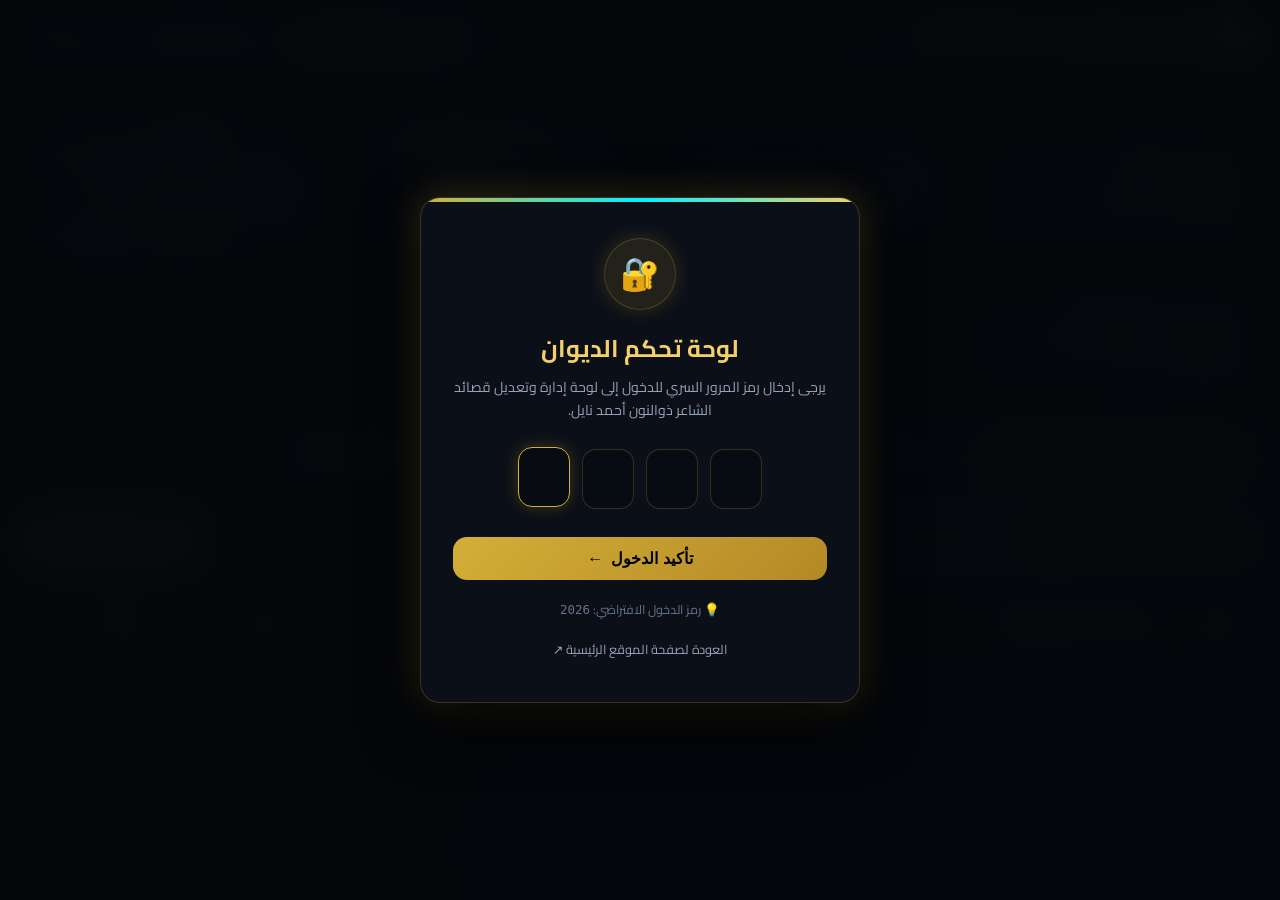
==== commit 6bdd0258: "feat(admin): add silent visitor analytics card to admin panel exclusively" ====
--- a/admin.html
+++ b/admin.html
@@ -20,7 +20,7 @@
 
   <!-- Stylesheets -->
   <link rel="stylesheet" href="assets/css/style.css?v=20261016_v11_source_detection">
-  <link rel="stylesheet" href="assets/css/admin.css?v=20261016_admin_v1">
+  <link rel="stylesheet" href="assets/css/admin.css?v=20261016_admin_v3_visitors">
 </head>
 <body>
 
@@ -120,6 +120,23 @@
         <div class="stat-content">
           <h3 id="stat-live-posts">11 منشور ومقطع</h3>
           <p>تغذية فيسبوك وتيك توك المباشرة</p>
+        </div>
+      </div>
+
+      <div class="stat-card" id="card-site-visitors" title="إحصائيات زوار الموقع (خاصة بالإدارة فقط ولا تظهر إطلاقاً في الواجهة الرئيسية)">
+        <div class="stat-icon-wrap stat-icon-purple">👥</div>
+        <div class="stat-content">
+          <div style="display: flex; align-items: baseline; gap: 8px;">
+            <h3 id="stat-total-visitors" style="color: #c084fc;">1,485</h3>
+            <span style="font-size: 0.72rem; color: #c084fc; background: rgba(168,85,247,0.15); border: 1px solid rgba(168,85,247,0.3); border-radius: 20px; padding: 2px 8px; font-weight: 700;">خاص بالإدارة 🔒</span>
+            <button onclick="calibrateAdminVisitors(event)" style="background: none; border: none; cursor: pointer; color: #c084fc; font-size: 0.85rem; padding: 0 4px; opacity: 0.7; transition: opacity 0.2s;" onmouseover="this.style.opacity='1'" onmouseout="this.style.opacity='0.7'" title="معايرة وتعديل العداد يدوياً">⚙️</button>
+          </div>
+          <p>إجمالي زوار الموقع</p>
+          <div style="font-size: 0.75rem; color: var(--text-muted); margin-top: 4px; display: flex; align-items: center; gap: 10px;">
+            <span>📅 اليوم: <strong id="stat-today-visitors" style="color: #fff;">42</strong></span>
+            <span>•</span>
+            <span>👤 فريد: <strong id="stat-unique-visitors" style="color: #fff;">1,120</strong></span>
+          </div>
         </div>
       </div>
 
@@ -384,8 +401,8 @@
           </div>
 
           <div class="form-group">
-            <label class="form-label">عدد الإعجابات الافتراضية</label>
-            <input type="number" id="edit-likes-input" class="form-control" min="0">
+            <label class="form-label">عدد الإعجابات (موثق تلقائياً وحصرياً من المصدر: فيسبوك / تيك توك)</label>
+            <input type="number" id="edit-likes-input" class="form-control" readonly disabled style="opacity: 0.75; cursor: not-allowed; background: rgba(0,0,0,0.4);" title="لا يمكن تعديل الإعجابات يدوياً: يتم تحديثها حصرياً وتلقائياً من منشور المصدر الرسمي">
           </div>
         </div>
 
@@ -408,7 +425,7 @@
   <div id="admin-toast" class="admin-toast"></div>
 
   <!-- Main JavaScript Data & Logic -->
-  <script src="assets/js/main.js?v=20261016_v7_complete"></script>
-  <script src="assets/js/admin.js?v=20261016_admin_v2"></script>
+  <script src="assets/js/main.js?v=20261016_v18_visitors"></script>
+  <script src="assets/js/admin.js?v=20261016_admin_v3_visitors"></script>
 </body>
 </html>
--- a/assets/css/style.css
+++ b/assets/css/style.css
@@ -875,16 +875,32 @@
   display: flex;
   justify-content: space-between;
   align-items: center;
+  flex-wrap: wrap;
+  gap: 8px 10px;
   margin-bottom: 1.25rem;
 }
 
+.poem-header-badges {
+  display: inline-flex;
+  align-items: center;
+  flex-wrap: wrap;
+  gap: 6px;
+}
+
 .poem-card-tag {
-  font-size: 0.78rem;
-  padding: 4px 12px;
+  font-size: 0.76rem;
+  font-weight: 600;
+  line-height: 1.2;
+  padding: 5px 14px;
   border-radius: var(--radius-full);
-  background: rgba(255, 255, 255, 0.05);
-  color: var(--gold-primary);
-  border: 1px solid rgba(212, 175, 55, 0.2);
+  background: rgba(212, 175, 55, 0.08);
+  color: var(--gold-glow);
+  border: 1px solid rgba(212, 175, 55, 0.28);
+  display: inline-flex;
+  align-items: center;
+  justify-content: center;
+  text-align: center;
+  white-space: nowrap;
 }
 
 .poem-card-meta {
@@ -1122,14 +1138,18 @@
 
 /* شارة مصدر المنشور في ترويسة بطاقة القصيدة */
 .poem-source-pill {
-  font-size: 0.72rem;
-  padding: 2px 8px;
+  font-size: 0.74rem;
+  font-weight: 600;
+  line-height: 1.2;
+  padding: 5px 12px;
   border-radius: var(--radius-full);
   font-family: var(--font-ui);
-  font-weight: 600;
   display: inline-flex;
   align-items: center;
-  gap: 4px;
+  justify-content: center;
+  text-align: center;
+  white-space: nowrap;
+  gap: 5px;
 }
 
 .poem-source-pill.tiktok {
@@ -1882,12 +1902,24 @@
   background: rgba(15, 18, 28, 0.9);
   border: 1px solid var(--gold-border);
   border-radius: var(--radius-lg);
-  padding: 1.5rem;
+  padding: 1.25rem;
   box-shadow: 0 15px 40px rgba(0, 0, 0, 0.7), 0 0 30px rgba(24, 119, 242, 0.1);
   display: flex;
-  justify-content: center;
+  flex-direction: column;
+  align-items: center;
+  justify-content: flex-start;
   overflow: hidden;
-  min-height: 600px;
+  min-height: auto;
+  width: 100%;
+}
+
+.fb-live-frame-box .fb-page,
+.fb-live-frame-box .fb-page span,
+.fb-live-frame-box .fb-page iframe {
+  width: 100% !important;
+  max-width: 500px !important;
+  border-radius: var(--radius-md);
+  margin: 0 auto;
 }
 
 .fb-live-notice .notice-card {
@@ -2297,12 +2329,17 @@
 .poem-card-time {
   display: inline-flex;
   align-items: center;
-  gap: 4px;
-  font-size: 0.75rem;
+  justify-content: center;
+  text-align: center;
+  white-space: nowrap;
+  gap: 5px;
+  font-size: 0.74rem;
+  font-weight: 600;
+  line-height: 1.2;
   color: #93c5fd;
-  background: rgba(24, 119, 242, 0.1);
+  background: rgba(24, 119, 242, 0.08);
   border: 1px solid rgba(24, 119, 242, 0.25);
-  padding: 2px 8px;
+  padding: 5px 12px;
   border-radius: var(--radius-full);
   font-family: var(--font-ui);
 }
@@ -2347,8 +2384,58 @@
 
 .fb-metrics-icons {
   display: flex;
-  gap: 14px;
-}
+  gap: 10px;
+  align-items: center;
+  flex-wrap: wrap;
+}
+
+.btn-live-like, .btn-live-comment {
+  background: rgba(255, 255, 255, 0.05);
+  border: 1px solid rgba(255, 255, 255, 0.12);
+  color: #e2e8f0;
+  padding: 4px 12px;
+  border-radius: var(--radius-full);
+  display: inline-flex;
+  align-items: center;
+  gap: 6px;
+  font-size: 0.8rem;
+  font-weight: 600;
+  cursor: pointer;
+  transition: var(--transition-smooth);
+  text-decoration: none;
+  font-family: var(--font-ui);
+}
+
+.btn-live-like:hover {
+  background: rgba(239, 68, 68, 0.18);
+  border-color: rgba(239, 68, 68, 0.45);
+  color: #fca5a5;
+  transform: translateY(-2px);
+}
+
+.btn-live-like.has-liked {
+  background: rgba(239, 68, 68, 0.25);
+  border-color: #ef4444;
+  color: #f87171;
+}
+
+.btn-live-like.has-liked .like-heart {
+  animation: heartPump 0.4s cubic-bezier(0.175, 0.885, 0.32, 1.275);
+}
+
+@keyframes heartPump {
+  0% { transform: scale(1); }
+  50% { transform: scale(1.4); }
+  100% { transform: scale(1); }
+}
+
+.btn-live-comment:hover {
+  background: rgba(96, 165, 250, 0.18);
+  border-color: rgba(96, 165, 250, 0.45);
+  color: #93c5fd;
+  transform: translateY(-2px);
+}
+
 
 /* ==========================================================================
    Guestbook / دفتر التوقيعات والخواطر
--- a/assets/css/admin.css
+++ b/assets/css/admin.css
@@ -354,6 +354,7 @@
 .stat-icon-blue { background: rgba(59, 130, 246, 0.15); color: #60a5fa; border: 1px solid rgba(59, 130, 246, 0.3); }
 .stat-icon-cyan { background: rgba(0, 242, 254, 0.15); color: var(--accent-cyan); border: 1px solid rgba(0, 242, 254, 0.3); }
 .stat-icon-green { background: rgba(34, 197, 94, 0.15); color: var(--accent-green); border: 1px solid rgba(34, 197, 94, 0.3); }
+.stat-icon-purple { background: rgba(168, 85, 247, 0.15); color: #c084fc; border: 1px solid rgba(168, 85, 247, 0.3); }
 
 .stat-content h3 {
   font-size: 1.8rem;
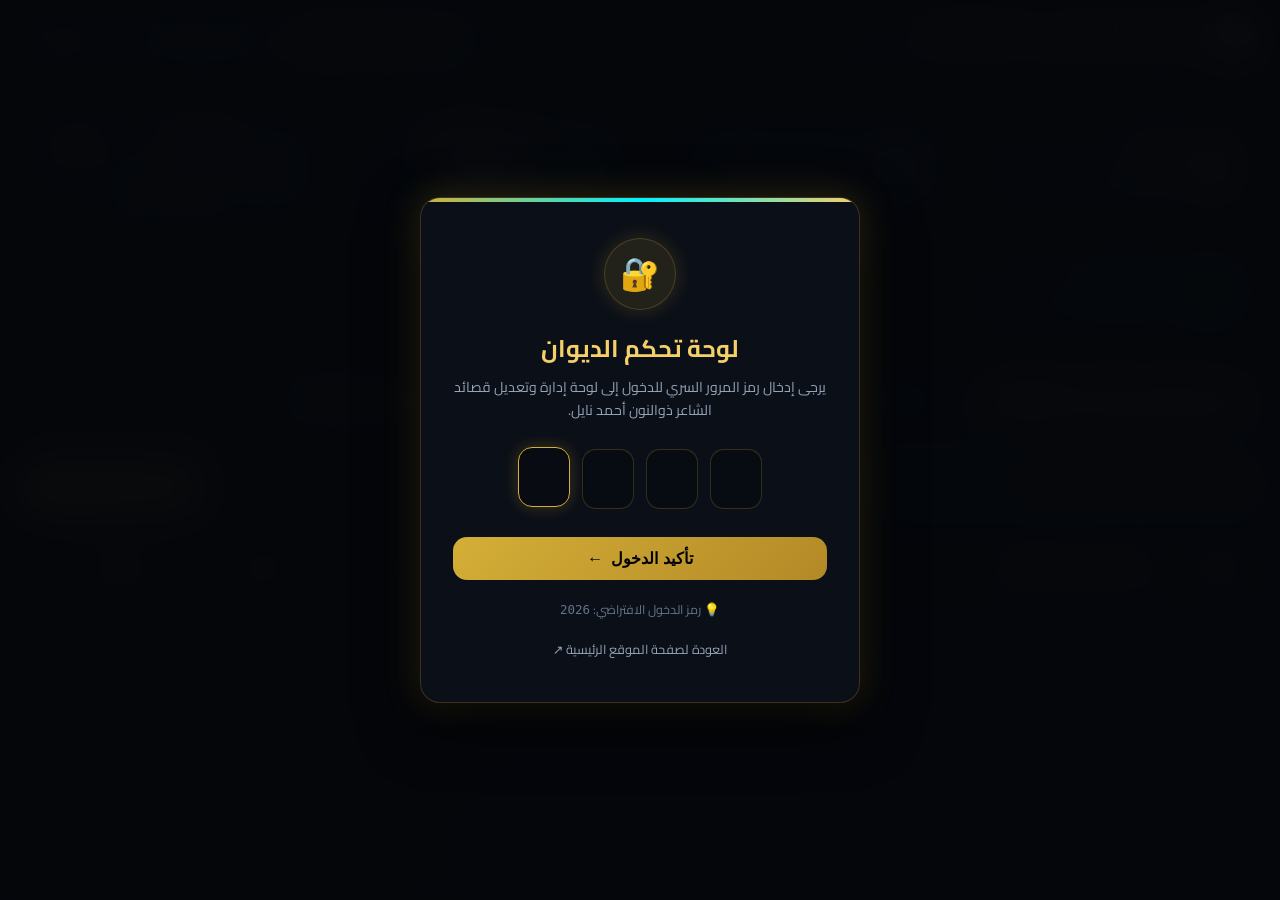
==== commit c4857d45: "fix(admin): reformat visitor card cleanly within frame with no overflow" ====
--- a/admin.html
+++ b/admin.html
@@ -20,7 +20,7 @@
 
   <!-- Stylesheets -->
   <link rel="stylesheet" href="assets/css/style.css?v=20261016_v11_source_detection">
-  <link rel="stylesheet" href="assets/css/admin.css?v=20261016_admin_v3_visitors">
+  <link rel="stylesheet" href="assets/css/admin.css?v=20261016_admin_v4_fixed_frame">
 </head>
 <body>
 
@@ -123,19 +123,18 @@
         </div>
       </div>
 
-      <div class="stat-card" id="card-site-visitors" title="إحصائيات زوار الموقع (خاصة بالإدارة فقط ولا تظهر إطلاقاً في الواجهة الرئيسية)">
+      <div class="stat-card" id="card-site-visitors" title="إحصائيات زوار الموقع (خاصة بالإدارة فقط)">
         <div class="stat-icon-wrap stat-icon-purple">👥</div>
         <div class="stat-content">
-          <div style="display: flex; align-items: baseline; gap: 8px;">
+          <div class="stat-header-flex">
             <h3 id="stat-total-visitors" style="color: #c084fc;">1,485</h3>
-            <span style="font-size: 0.72rem; color: #c084fc; background: rgba(168,85,247,0.15); border: 1px solid rgba(168,85,247,0.3); border-radius: 20px; padding: 2px 8px; font-weight: 700;">خاص بالإدارة 🔒</span>
-            <button onclick="calibrateAdminVisitors(event)" style="background: none; border: none; cursor: pointer; color: #c084fc; font-size: 0.85rem; padding: 0 4px; opacity: 0.7; transition: opacity 0.2s;" onmouseover="this.style.opacity='1'" onmouseout="this.style.opacity='0.7'" title="معايرة وتعديل العداد يدوياً">⚙️</button>
+            <span class="stat-admin-tag" onclick="calibrateAdminVisitors(event)" style="cursor: pointer;" title="انقر لمعايرة أو تعديل العداد يدوياً">إدارة 🔒 ⚙️</span>
           </div>
           <p>إجمالي زوار الموقع</p>
-          <div style="font-size: 0.75rem; color: var(--text-muted); margin-top: 4px; display: flex; align-items: center; gap: 10px;">
-            <span>📅 اليوم: <strong id="stat-today-visitors" style="color: #fff;">42</strong></span>
+          <div class="stat-sub-info">
+            <span>اليوم: <strong id="stat-today-visitors">42</strong></span>
             <span>•</span>
-            <span>👤 فريد: <strong id="stat-unique-visitors" style="color: #fff;">1,120</strong></span>
+            <span>فريد: <strong id="stat-unique-visitors">1,120</strong></span>
           </div>
         </div>
       </div>
--- a/assets/css/admin.css
+++ b/assets/css/admin.css
@@ -325,12 +325,15 @@
   background: var(--bg-admin-card);
   border: 1px solid var(--border-admin);
   border-radius: var(--radius-md);
-  padding: 1.25rem 1.5rem;
-  display: flex;
-  align-items: center;
-  gap: 1.25rem;
+  padding: 1rem 1.25rem;
+  display: flex;
+  align-items: center;
+  gap: 1rem;
   transition: var(--transition);
   box-shadow: 0 8px 25px rgba(0, 0, 0, 0.4);
+  box-sizing: border-box;
+  min-height: 96px;
+  overflow: hidden;
 }
 
 .stat-card:hover {
@@ -340,13 +343,13 @@
 }
 
 .stat-icon-wrap {
-  width: 52px;
-  height: 52px;
+  width: 50px;
+  height: 50px;
   border-radius: var(--radius-md);
   display: flex;
   align-items: center;
   justify-content: center;
-  font-size: 1.5rem;
+  font-size: 1.4rem;
   flex-shrink: 0;
 }
 
@@ -356,17 +359,61 @@
 .stat-icon-green { background: rgba(34, 197, 94, 0.15); color: var(--accent-green); border: 1px solid rgba(34, 197, 94, 0.3); }
 .stat-icon-purple { background: rgba(168, 85, 247, 0.15); color: #c084fc; border: 1px solid rgba(168, 85, 247, 0.3); }
 
+.stat-content {
+  min-width: 0;
+  flex: 1;
+}
+
 .stat-content h3 {
-  font-size: 1.8rem;
+  font-size: 1.65rem;
   font-weight: 800;
   color: #fff;
   line-height: 1.1;
-  margin-bottom: 3px;
+  margin-bottom: 2px;
 }
 
 .stat-content p {
-  font-size: 0.82rem;
+  font-size: 0.8rem;
   color: var(--text-muted);
+  margin: 0;
+  white-space: nowrap;
+  overflow: hidden;
+  text-overflow: ellipsis;
+}
+
+.stat-header-flex {
+  display: flex;
+  align-items: center;
+  justify-content: space-between;
+  gap: 6px;
+}
+
+.stat-admin-tag {
+  font-size: 0.65rem;
+  color: #c084fc;
+  background: rgba(168, 85, 247, 0.15);
+  border: 1px solid rgba(168, 85, 247, 0.3);
+  border-radius: 10px;
+  padding: 1px 7px;
+  font-weight: 700;
+  white-space: nowrap;
+}
+
+.stat-sub-info {
+  font-size: 0.72rem;
+  color: #a1a1aa;
+  margin-top: 3px;
+  display: flex;
+  align-items: center;
+  gap: 6px;
+  white-space: nowrap;
+  overflow: hidden;
+  text-overflow: ellipsis;
+}
+
+.stat-sub-info strong {
+  color: #fff;
+  font-weight: 700;
 }
 
 /* ==========================================================================
